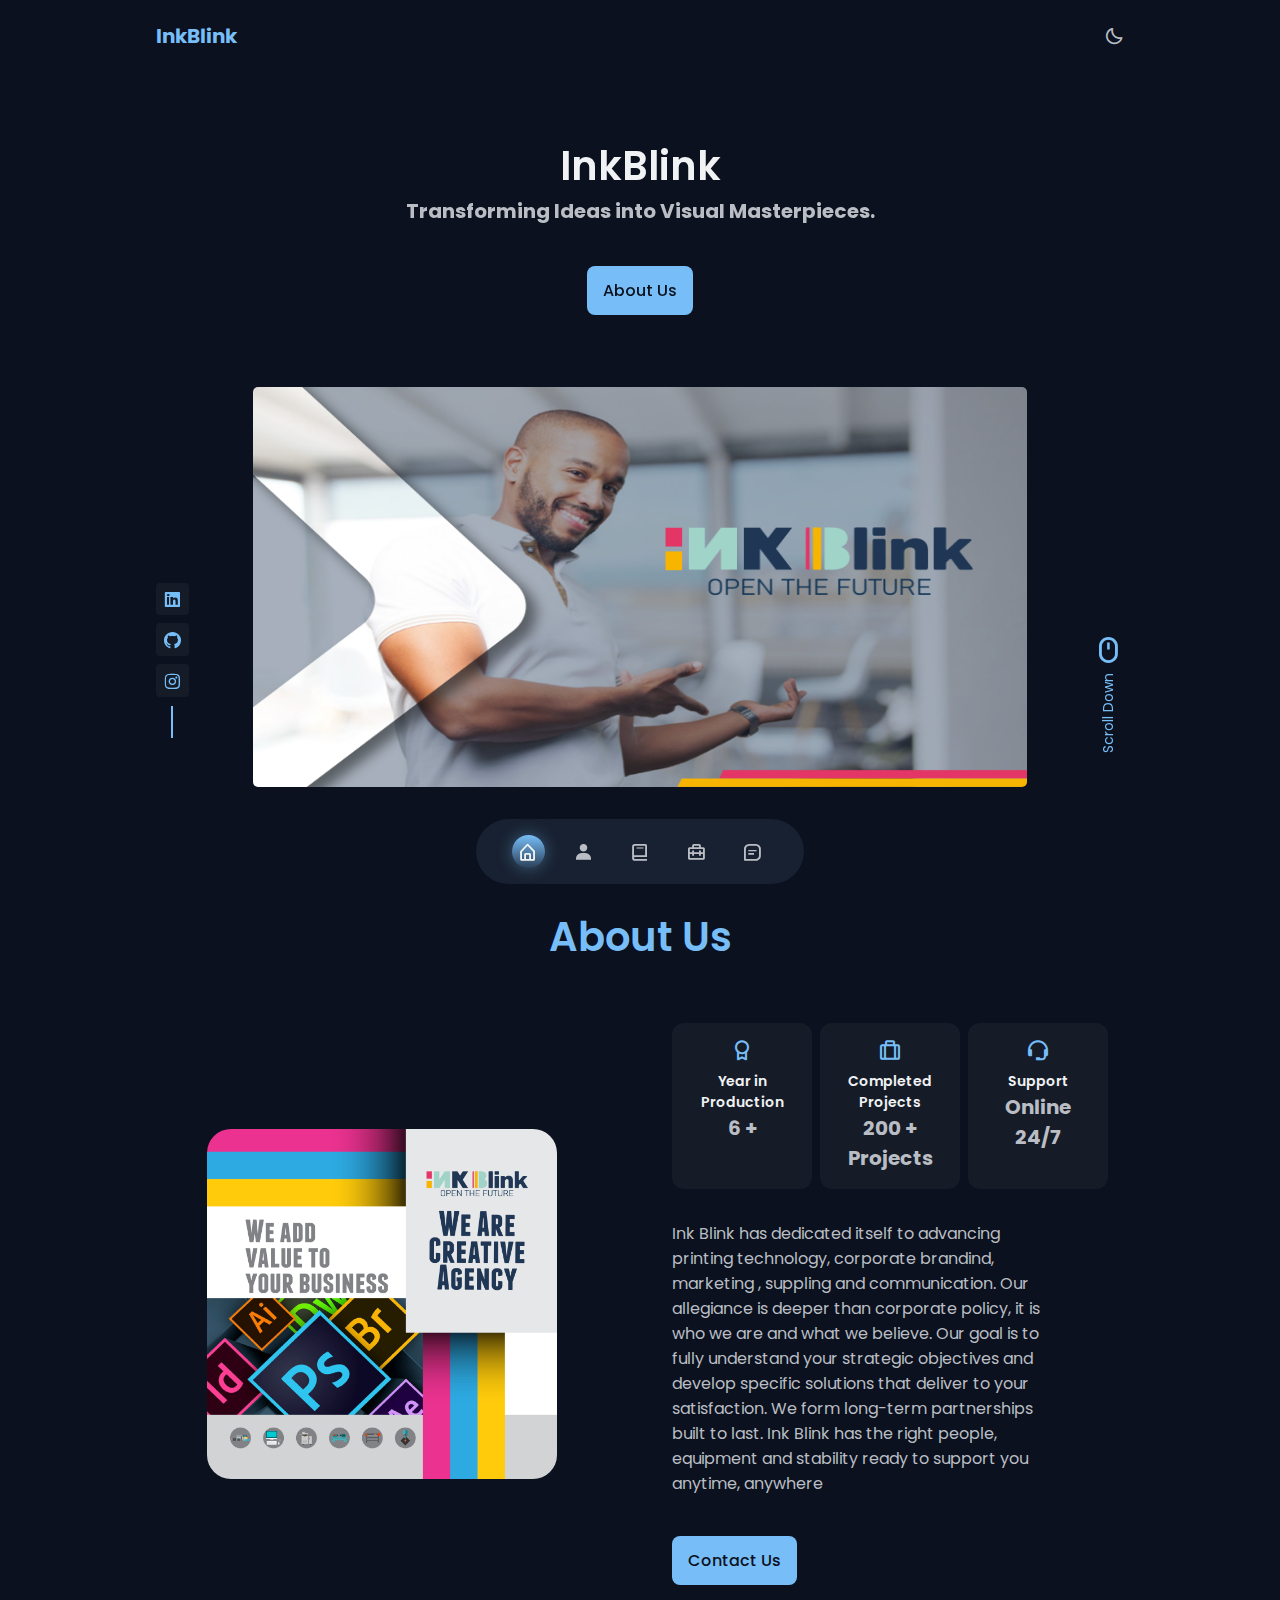
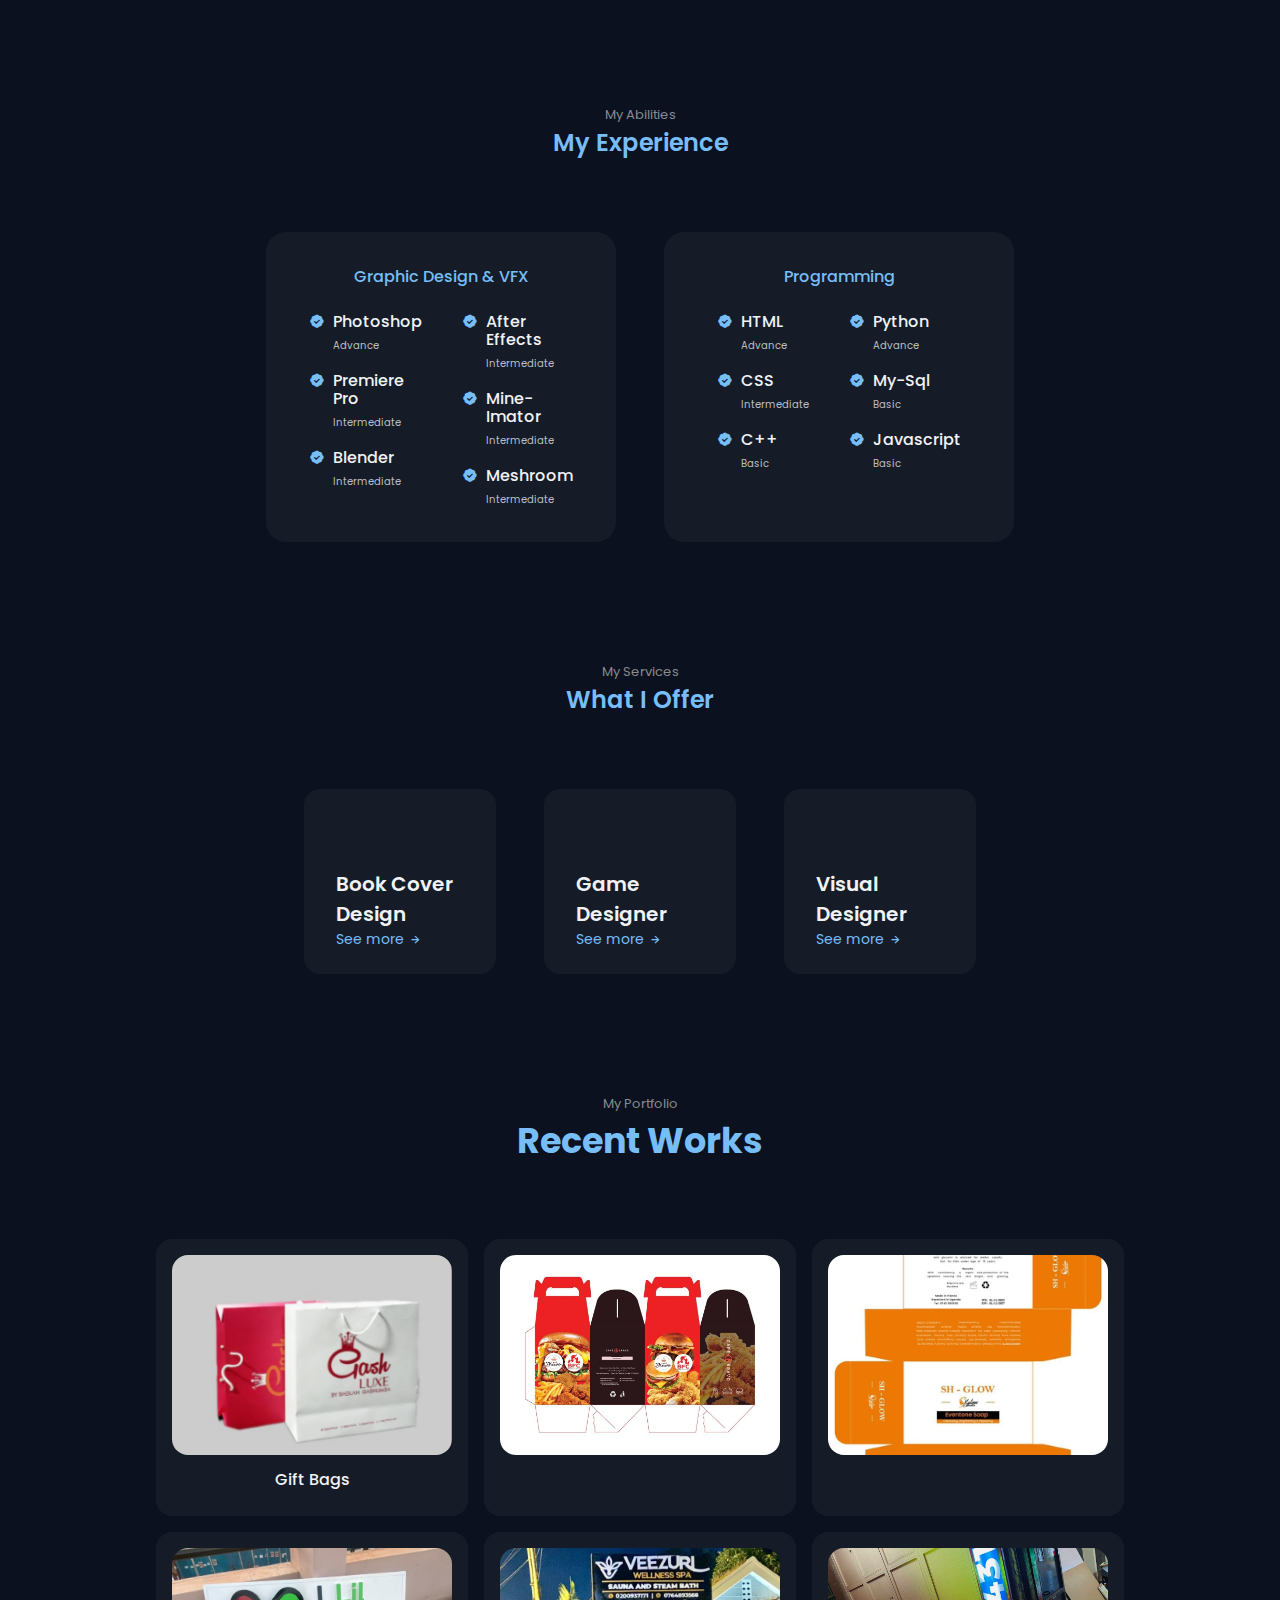
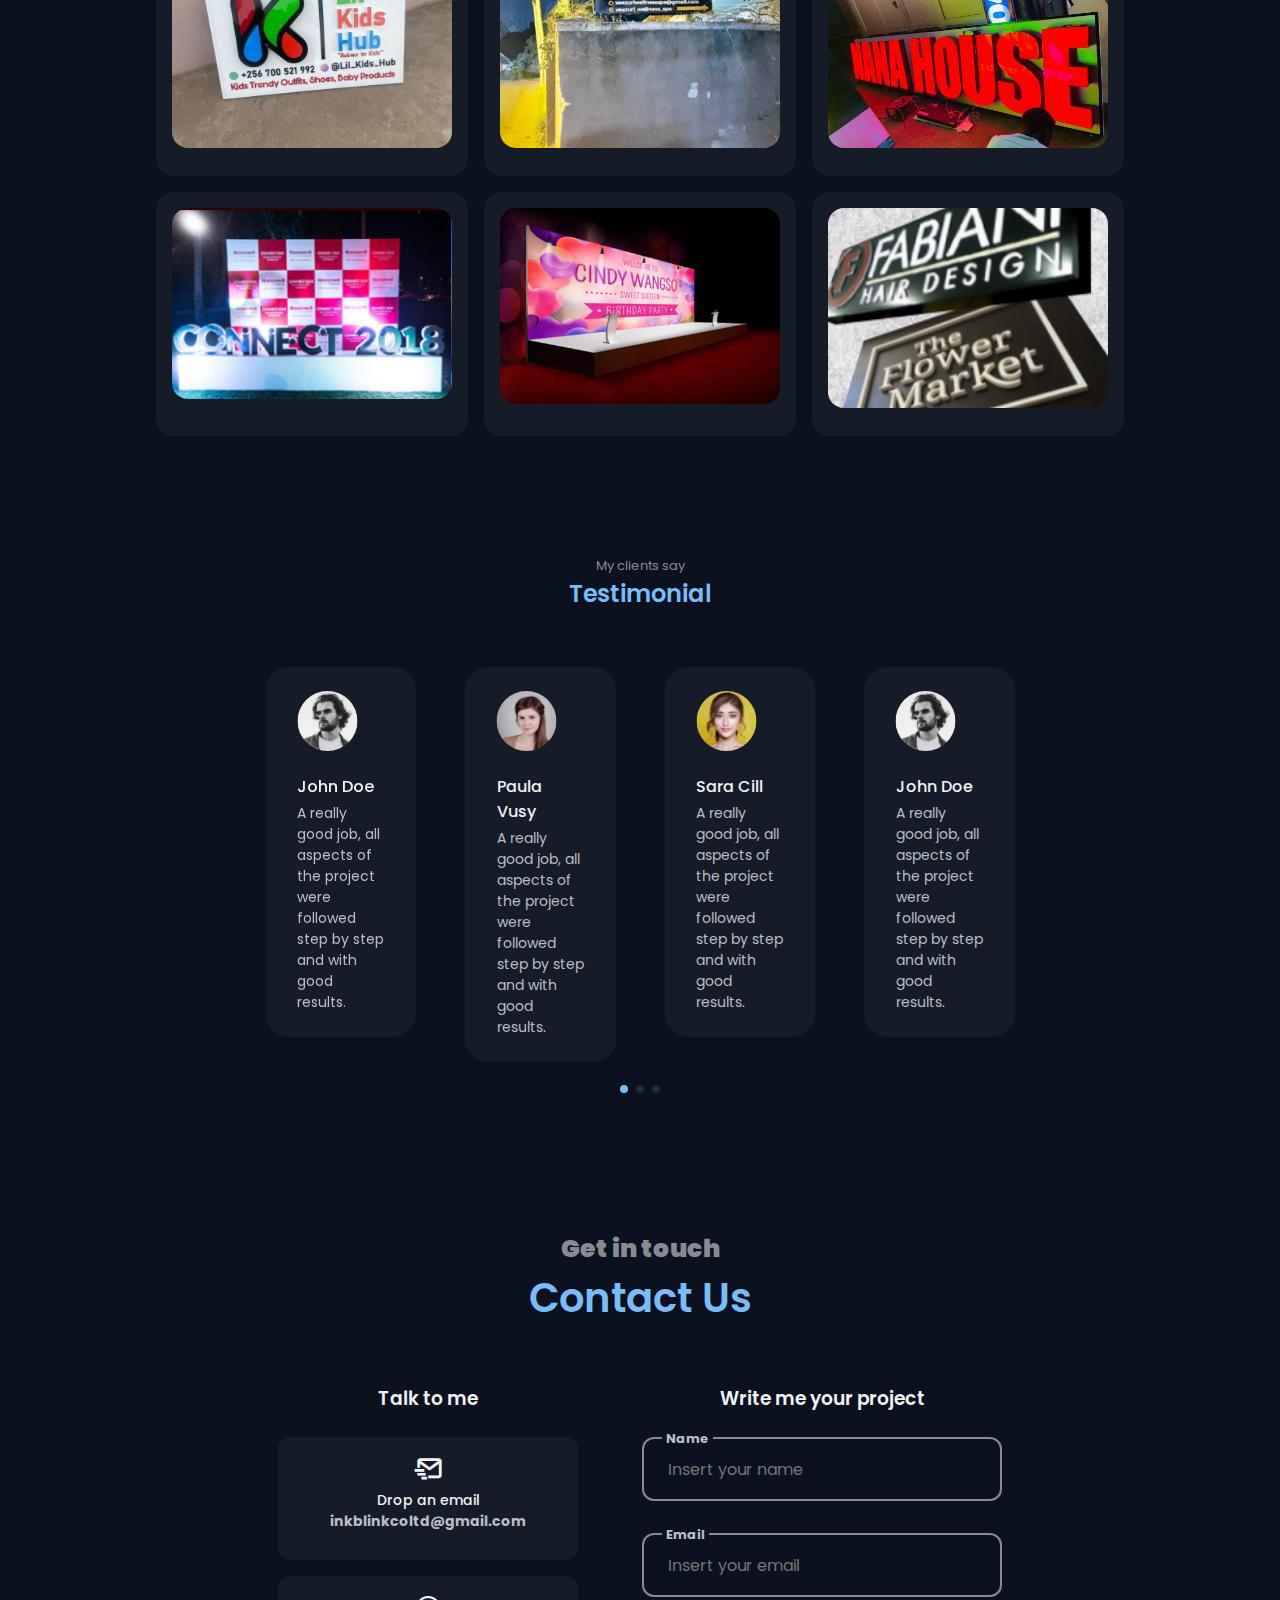
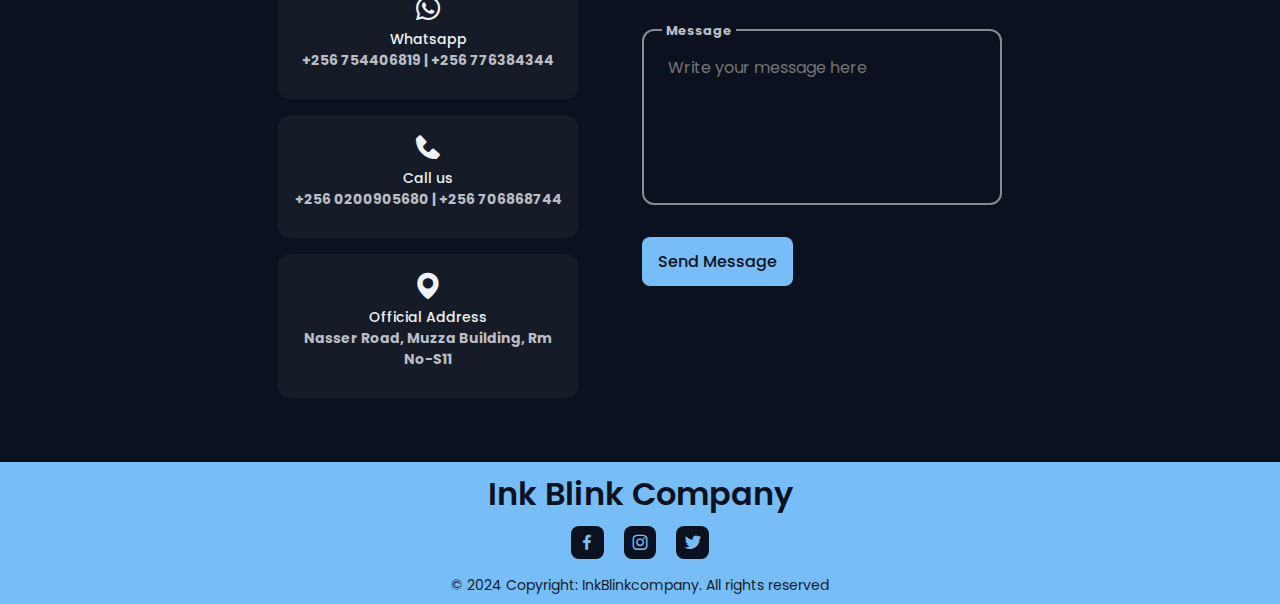
==== index.html @ 8ba68794 "first commit" ====
<!DOCTYPE html>
    <html lang="en">
    <head>
        <meta charset="UTF-8">
        <meta name="viewport" content="width=device-width, initial-scale=1.0">

        <!--=============== FAVICON ===============-->
        <link rel="shortcut icon" href="assets/img/favicon.png" type="image/x-icon">

        <!--=============== BOXICONS ===============-->
        <link href='https://unpkg.com/boxicons@2.1.2/css/boxicons.min.css' rel='stylesheet'>

        <!--=============== SWIPER CSS ===============-->
        <link rel="stylesheet" href="assets/css/swiper-bundle.min.css">

        <!--=============== CSS ===============-->
       <link rel="stylesheet" href="assets/css/styles.css"> 

        <title> Madhavendra Singh Portfolio </title>
        <style>
            .home__handle {
                display: flex;
                justify-content: center;
                align-items: center;
                width: 100%;
                height: auto;
                border-radius: 10px;
            }
    
            .home__img {
                max-width: 80%;
                height: auto;
                border-radius: 5px;
                width: 100%;
                max-height: 400px;
            }
    
            @media (max-width: 600px) {
                .home__img {
                    max-height: 300px;
                }
            }
            /* General styles */
.work__container {
  padding-top: 1rem;
  display: grid;
  grid-template-columns: repeat(auto-fit, minmax(250px, 1fr)); /* Responsive grid */
  gap: 1rem; /* Space between grid items */
}

.work__card {
  background-color: var(--container-color);
  padding: 1rem;
  border-radius: 1rem;
  display: flex;
  flex-direction: column;
  align-items: center;
  text-align: center;
}

.work__img {
  width: 100%; /* Make the image take the full width of its container */
  height: auto; /* Maintain aspect ratio */
  max-width: 300px; /* Set a maximum width */
  max-height: 200px; /* Set a maximum height */
  object-fit: cover; /* Cover the container while maintaining aspect ratio */
  border-radius: 1rem;
  margin-bottom: .75rem;
}

/* Responsive adjustments */
@media (max-width: 600px) {
  .work__img {
    max-width: 100%; /* Ensure images fit within smaller containers */
    max-height: 150px; /* Adjust max height for smaller screens */
  }
}

        </style>
    </head>
    <body>
        <!--=============== HEADER ===============-->
        <header class="header" id="header">
            <nav class="nav container">
                <a style="font-size: 20px; font-weight: bold;" href="#" class="nav__logo">InkBlink</a>

                <div class="nav__menu">
                    <ul class="nav__list">
                        <li class="nav__item">
                            <a href="#home" class="nav__link active-link">
                                <i class='bx bx-home-alt'></i>
                            </a>
                        </li>

                        <li class="nav__item">
                            <a href="#about" class="nav__link">
                                <i class='bx bxs-user'></i>
                            </a>
                        </li>

                        <li class="nav__item">
                            <a href="#skills" class="nav__link">
                                <i class='bx bx-book' ></i>
                            </a>
                        </li>

                        <li class="nav__item">
                            <a href="#work" class="nav__link">
                                <i class='bx bx-briefcase-alt-2'></i>
                            </a>
                        </li>

                        <li class="nav__item">
                            <a href="#contact" class="nav__link">
                                <i class='bx bx-message-square-detail'></i>
                            </a>
                        </li>
                    </ul>
                </div>

                <!-- Theme Changge button  -->
                <i class='bx bx-moon change-theme' id="theme-button"></i>
            </nav>
        </header>

        <!--=============== MAIN ===============-->
        <main class="main">
            <!--=============== HOME ===============-->
            <section class="home section" id="home">
                <div class="home__container container grid">
                    <div class="home__data">
                        <!-- <span class="home__greeting">Hello, I'm</span> -->
                        <h1 class="home__name">InkBlink</h1>
                        <h3 style="font-size: 20px; font-weight: bold;" class="home__education">Transforming Ideas into Visual Masterpieces.</h3>

                        <div class="home__buttons">
                            <!-- <a download="" href="assets/pdf/Ansel-Cv.pdf" class="button button--ghost">
                                Download CV
                            </a> -->
                            <a href="#about" class="button">About Us</a>
                        </div>
                    </div>

                    <div class="home__handle">
                        <img src="assets/img/Screenshot (602).png" alt="" class="home__img">
                    </div>

                    <div class="home__social">
                        <a href="https://www.linkedin.com/" target="_blank" class="home__social-link">
                            <i class='bx bxl-linkedin-square' ></i>
                        </a>
                        <a href="https://github.com/" target="_blank" class="home__social-link">
                            <i class='bx bxl-github'></i>
                        </a>
                        <a href="https://discord.gg/ksKwBXQY" target="_blank" class="home__social-link">
                            <i class='bx bxl-instagram'></i>
                        </a>
                    </div>

                    <a href="#about" class="home__scroll">
                        <i class='bx bx-mouse home__scroll-icon'></i>
                        <span class="home__scroll-name">Scroll Down</span>
                    </a>
                </div>
            </section>
            
            <!--=============== ABOUT ===============-->
            <section class="about section" id="about">
                <!-- <span class="section__subtitle">My Intro</span> -->
                <h2 style="font-size: 40px; "class="section__title">About Us</h2>

                <div class="about__container container grid">
                    <img src="assets/img/INK BLINK profile compressed-7.jpg" alt="" class="about__img">

                    <div class="about__data">
                       <div class="about__info">
                        <div class="about__box">
                            <i class='bx bx-award about__icon'></i>
                            <h3 class="about__title">Year in Production</h3>
                            <span style="font-size: 20px; font-weight: bold;" class="about__subtitle">6 +</span>
                        </div>

                        <div class="about__box">
                            <i class='bx bx-briefcase-alt about__icon' ></i>
                            <h3 class="about__title">Completed Projects</h3>
                            <span style="font-size: 20px; font-weight: bold;" class="about__subtitle">200 + Projects</span>
                        </div>

                        <div class="about__box">
                            <i class='bx bx-support about__icon' ></i>
                            <h3 class="about__title">Support</h3>
                            <span style="font-size: 20px; font-weight: bold;" class="about__subtitle">Online 24/7</span>
                        </div>
                       </div>

                       <p class="about__description">
                        Ink Blink has dedicated itself to advancing printing technology, corporate brandind, marketing , suppling and communication. Our allegiance is deeper than corporate policy, it is who we are and what we believe. Our goal is to fully understand your strategic objectives and develop specific solutions that deliver to your satisfaction. We form long-term partnerships built to last. Ink Blink has the right people, equipment and stability ready to support you anytime, anywhere
                       </p>

                       <a href="#contact" class="button">Contact Us</a>
  
                    </div>

                </div>

            </section>

            <!--=============== SKILLS ===============-->
            <section class="skills section" id="skills">
                <span class="section__subtitle">My Abilities</span>
                <h2 class="section__title">My Experience</h2>

                <div class="skills__container container grid">
                    <div class="skills__content">
                        <h3 class="skills__title">Graphic Design & VFX</h3>

                        <div class="skills__box">
                            <div class="skills__group">
                                <div class="skills__data">
                                    <i class='bx bxs-badge-check'></i>

                                    <div>
                                        <h3 class="skills__name">Photoshop</h3>
                                        <span class="skills__level">Advance</span>
                                    </div>
                                </div>

                                <div class="skills__data">
                                    <i class='bx bxs-badge-check'></i>

                                    <div>
                                        <h3 class="skills__name">Premiere Pro</h3>
                                        <span class="skills__level">Intermediate</span>
                                    </div>
                                </div>

                                <div class="skills__data">
                                    <i class='bx bxs-badge-check'></i>

                                    <div>
                                        <h3 class="skills__name">Blender</h3>
                                        <span class="skills__level">Intermediate</span>
                                    </div>
                                </div>
                            </div>

                            <div class="skills__group">
                                <div class="skills__data">
                                    <i class='bx bxs-badge-check'></i>

                                    <div>
                                        <h3 class="skills__name">After Effects</h3>
                                        <span class="skills__level">Intermediate</span>
                                    </div>
                                </div>

                                <div class="skills__data">
                                    <i class='bx bxs-badge-check'></i>

                                    <div>
                                        <h3 class="skills__name">Mine-Imator</h3>
                                        <span class="skills__level">Intermediate</span>
                                    </div>
                                </div>

                                <div class="skills__data">
                                    <i class='bx bxs-badge-check'></i>

                                    <div>
                                        <h3 class="skills__name">Meshroom</h3>
                                        <span class="skills__level">Intermediate</span>
                                    </div>
                                </div>
                            </div>
                        </div>
                    </div>

                    <div class="skills__content">
                        <h3 class="skills__title">Programming</h3>

                        <div class="skills__box">
                            <div class="skills__group">
                                <div class="skills__data">
                                    <i class='bx bxs-badge-check'></i>

                                    <div>
                                        <h3 class="skills__name">HTML</h3>
                                        <span class="skills__level">Advance</span>
                                    </div>
                                </div>

                                <div class="skills__data">
                                    <i class='bx bxs-badge-check'></i>

                                    <div>
                                        <h3 class="skills__name">CSS</h3>
                                        <span class="skills__level">Intermediate</span>
                                    </div>
                                </div>

                                <div class="skills__data">
                                    <i class='bx bxs-badge-check'></i>

                                    <div>
                                        <h3 class="skills__name">C++</h3>
                                        <span class="skills__level">Basic</span>
                                    </div>
                                </div>
                            </div>

                            <div class="skills__group">
                                <div class="skills__data">
                                    <i class='bx bxs-badge-check'></i>

                                    <div>
                                        <h3 class="skills__name">Python</h3>
                                        <span class="skills__level">Advance</span>
                                    </div>
                                </div>

                                <div class="skills__data">
                                    <i class='bx bxs-badge-check'></i>

                                    <div>
                                        <h3 class="skills__name">My-Sql</h3>
                                        <span class="skills__level">Basic</span>
                                    </div>
                                </div>

                                <div class="skills__data">
                                    <i class='bx bxs-badge-check'></i>

                                    <div>
                                        <h3 class="skills__name">Javascript</h3>
                                        <span class="skills__level">Basic</span>
                                    </div>
                                </div>
                            </div>
                        </div>
                    </div>
                </div>
            </section>

            <!--=============== SERVICES ===============-->
            <section class="services section">
                <span class="section__subtitle">My Services</span>
                <h2 class="section__title">What I Offer</h2>

                <div class="services__container container grid">
                    <div class="services__card">
                        <h3 class="services__title">Book Cover <br> Design</h3>

                        <span class="services__button">
                            See more <i class='bx bx-right-arrow-alt' services__icon></i>
                        </span>

                        <div class="services__modal">
                            <div class="services__modal-content">
                                <i class='bx bx-x services__modal-close'></i>

                                <h3 class="services__modal-title">Book Cover Designer</h3>
                                <p class="services__modal-description">
                                    Service with more than 1 years of experience. 
                                    Providing quality work to clients and companies.
                                </p>

                                <ul class="services__modal-list">
                                    <li class="services__modal-list">
                                        <i class='bx bx-check services__modal-icon'></i>
                                        <p class="services__modal-info">
                                            &#8226 High-quality Eye-Catching book cover design
                                        </p>
                                    </li>

                                    <li class="services__modal-list">
                                        <i class='bx bx-check services__modal-icon'></i>
                                        <p class="services__modal-info">
                                            &#8226 Professional design for your book cover.
                                        </p>
                                    </li>

                                    <li class="services__modal-list">
                                        <i class='bx bx-check services__modal-icon'></i>
                                        <p class="services__modal-info">
                                            &#8226 100% Satisfication Guranteed. 
                                        </p>
                                    </li>

                                    <li class="services__modal-list">
                                        <i class='bx bx-check services__modal-icon'></i>
                                        <p class="services__modal-info">
                                            &#8226 100% Licensed images will be used.
                                        </p>
                                    </li>

                                    <li class="services__modal-list">
                                        <i class='bx bx-check services__modal-icon'></i>
                                        <p class="services__modal-info">
                                            &#8226 My whole attention and support from start to finish.
                                        </p>
                                    </li>
                                </ul>
                            </div>
                        </div>
                    </div>

                    <div class="services__card">
                        <h3 class="services__title">Game <br> Designer</h3>

                        <span class="services__button">
                            See more <i class='bx bx-right-arrow-alt' services__icon></i>
                        </span>

                        <div class="services__modal">
                            <div class="services__modal-content">
                                <i class='bx bx-x services__modal-close'></i>

                                <h3 class="services__modal-title">Game Designer</h3>
                                <p class="services__modal-description">
                                    Service with more than 3 years of experience. 
                                    Providing quality work to clients and companies.
                                </p>

                                <ul class="services__modal-list">
                                    <li class="services__modal-list">
                                        <i class='bx bx-check services__modal-icon'></i>
                                        <p class="services__modal-info">
                                            I develop the user interface.
                                        </p>
                                    </li>

                                    <li class="services__modal-list">
                                        <i class='bx bx-check services__modal-icon'></i>
                                        <p class="services__modal-info">
                                            Web page development.
                                        </p>
                                    </li>

                                    <li class="services__modal-list">
                                        <i class='bx bx-check services__modal-icon'></i>
                                        <p class="services__modal-info">
                                            I create ux element interactions.
                                        </p>
                                    </li>

                                    <li class="services__modal-list">
                                        <i class='bx bx-check services__modal-icon'></i>
                                        <p class="services__modal-info">
                                            I position your company brand.
                                        </p>
                                    </li>

                                    <li class="services__modal-list">
                                        <i class='bx bx-check services__modal-icon'></i>
                                        <p class="services__modal-info">
                                            Design and mockups of products for companies.
                                        </p>
                                    </li>
                                </ul>
                            </div>
                        </div>
                    </div>

                    <div class="services__card">
                        <h3 class="services__title">Visual <br> Designer</h3>

                        <span class="services__button">
                            See more <i class='bx bx-right-arrow-alt' services__icon></i>
                        </span>
  
                        <div class="services__modal">
                            <div class="services__modal-content">
                                <i class='bx bx-x services__modal-close'></i>

                                <h3 class="services__modal-title">Visual Designer</h3>
                                <p class="services__modal-description">
                                    Service with more than 3 years of experience. 
                                    Providing quality work to clients and companies.
                                </p>

                                <ul class="services__modal-list">
                                    <li class="services__modal-list">
                                        <i class='bx bx-check services__modal-icon'></i>
                                        <p class="services__modal-info">
                                            I develop the user interface.
                                        </p>
                                    </li>

                                    <li class="services__modal-list">
                                        <i class='bx bx-check services__modal-icon'></i>
                                        <p class="services__modal-info">
                                            Web page development.
                                        </p>
                                    </li>

                                    <li class="services__modal-list">
                                        <i class='bx bx-check services__modal-icon'></i>
                                        <p class="services__modal-info">
                                            I create ux element interactions.
                                        </p>
                                    </li>

                                    <li class="services__modal-list">
                                        <i class='bx bx-check services__modal-icon'></i>
                                        <p class="services__modal-info">
                                            I position your company brand.
                                        </p>
                                    </li>

                                    <li class="services__modal-list">
                                        <i class='bx bx-check services__modal-icon'></i>
                                        <p class="services__modal-info">
                                            Design and mockups of products for companies.
                                        </p>
                                    </li>
                                </ul>
                            </div>
                        </div>
                    </div>
                </div>
            </section>

            <!--=============== WORK ===============-->
            <section class="work section" id="work">
                <span class="section__subtitle">My Portfolio</span>
                <h2 style="font-size: 35px; font-weight: bolder;" class="section__title">Recent Works</h2>

                <!-- <div class="work__filters">
                    <span class="work__item active-work" data-filter='all'>All</span>
                    <span class="work__item" data-filter='.web'>Photoshop</span>
                    <span class="work__item" data-filter='.movil'>VFX</span>
                    <span class="work__item" data-filter='.design'>Design</span>
                </div> -->

                <div class="work__container container grid">
                    <div class="work__card mix web">
                        <img src="assets/img/Screenshot (603).png" alt="" class="work__img">

                        <h3 class="work__title">Gift Bags</h3>

                    </div>

                    <div class="work__card mix movil">
                        <img src="assets/img/IMG-20240807-WA0006.jpg" alt="" class="work__img">

                    

                    
                    </div>

                    <div class="work__card mix design">
                        <img src="assets/img/IMG-20240807-WA0005.jpg" alt="" class="work__img">

                        

                       
                    </div>

                    <div class="work__card mix web">
                        <img src="assets/img/IMG-20240807-WA0008.jpg" alt="" class="work__img">

                       

                    
                    </div>

                    <div class="work__card mix movil">
                        <img src="assets/img/IMG-20240807-WA0009.jpg" alt="" class="work__img">

                  

                    </div>
                    <div class="work__card mix movil">
                        <img src="assets/img/IMG-20240807-WA0010.jpg" alt="" class="work__img">

                       

                    </div>
                    <div class="work__card mix web">
                        <img src="assets/img/Screenshot (606).png" alt="" class="work__img">

                       

                    
                    </div>

                    <div class="work__card mix movil">
                        <img src="assets/img/Screenshot (605).png" alt="" class="work__img">

                  

                    </div>
                    <div class="work__card mix movil">
                        <img src="assets/img/Screenshot (604).png" alt="" class="work__img">

                       

                    </div>
                </div>
            </section>

            <!--=============== TESTIMONIALS ===============-->
            <section class="testimonial section">
                <span class="section__subtitle">My clients say</span>
                <h2 class="section__title">Testimonial</h2>

                <div class="testimonial__container container swiper">
                    <div class="swiper-wrapper">
                        <div class="testimonial__card swiper-slide">
                            <img src="assets/img/testimonial1.png" alt="" class="testimonial__img">

                            <h3 class="testimonial__name">John Doe</h3>
                            <p class="testimonial__description">
                                A really good job, all aspects of the project were
                                followed step by step and with good results.
                            </p>
                        </div>

                        <div class="testimonial__card swiper-slide">
                            <img src="assets/img/testimonial2.png" alt="" class="testimonial__img">

                            <h3 class="testimonial__name">Paula Vusy</h3>
                            <p class="testimonial__description">
                                A really good job, all aspects of the project were
                                followed step by step and with good results.
                            </p>
                        </div>

                        <div class="testimonial__card swiper-slide">
                            <img src="assets/img/testimonial3.png" alt="" class="testimonial__img">

                            <h3 class="testimonial__name">Sara Cill</h3>
                            <p class="testimonial__description">
                                A really good job, all aspects of the project were
                                followed step by step and with good results.
                            </p>
                        </div>
                    </div>

                    <div class="swiper-pagination"></div>
                </div>
            </section>

            <!--=============== CONTACT ===============-->
            <section style="font-weight: bolder;" class="contact section" id="contact">
                <span style="font-size: 25px; font-weight: bolder;" class="section__subtitle">Get in touch</span>
                <h2 style="font-size: 40px;" class="section__title">Contact Us</h2>

                <div class="contact__container container grid">
                    <div class="contact__content">
                        <h3 class="contact__title">Talk to me</h3>

                        <div class="contact__info">
                            <div class="contact__card">
                                <i class='bx bx-mail-send contact__card-icon'></i>
                                <h3 class="contact__card-title">Drop an email</h3>
                                <span class="contact__card-data">inkblinkcoltd@gmail.com</span>
                                <!-- <span class="contact__card-data">@gmail.com</span> -->

                                <!-- <a href="mailto:madhavendrasinghshaktawat@gmail.com" target="_blank" class="contact__button"> -->
                                <!-- Write me <i class='bx bx-right-arrow-alt contact__button-icon'></i>
                                </a> -->
                            </div>

                            <div class="contact__card">
                                <i class='bx bxl-whatsapp contact__card-icon' ></i>
                                <h3 class="contact__card-title">Whatsapp</h3>
                                <span class="contact__card-data">+256 754406819 | +256 776384344</span>

                                <!-- <a href="https://api.whatsapp.com/send?phone=9024110313&text=Hello, more information!" target="_blank" class="contact__button"> -->
                                <!-- Write me <i class='bx bx-right-arrow-alt contact__button-icon'></i>
                                </a> -->
                            </div>

                            <div class="contact__card">
                                <i class='bx bxs-phone contact__card-icon' ></i>
                                <h3 class="contact__card-title">Call us</h3>
                                <span class="contact__card-data">+256 0200905680 | +256 706868744</span>

                                <!-- <a href="https://discord.gg/ksKwBXQY" target="_blank" class="contact__button">
                                Write me <i class='bx bx-right-arrow-alt contact__button-icon'></i>
                                </a> -->
                            </div>
                            <div class="contact__card">
                                <i class='bx bxs-map contact__card-icon'></i>
                                <h3 class="contact__card-title">Official Address </h3>
                                <span class="contact__card-data">Nasser Road, Muzza Building, Rm No-S11</span>
                                <!-- <span class="contact__card-data">@gmail.com</span> -->

                                <!-- <a href="mailto:madhavendrasinghshaktawat@gmail.com" target="_blank" class="contact__button"> -->
                                <!-- Write me <i class='bx bx-right-arrow-alt contact__button-icon'></i>
                                </a> -->
                            </div>
                        </div>
                    </div>

                    <div class="contact__content">
                        <h3 class="contact__title">Write me your project</h3>

                        <form action="https://formspree.io/f/xvgprgpj" method="POST" class="contact__form">

                            <div class="contact__form-div">
                                <lable for="" class="contact__form-tag">Name</lable>
                                <input type="text" placeholder="Insert your name" class="contact__form-input">
                            </div>

                            <div class="contact__form-div">
                                <lable for="" class="contact__form-tag">Email</lable>
                                <input type="text" placeholder="Insert your email" class="contact__form-input">
                            </div>

                            <div class="contact__form-div contact__form-area">
                                <lable for="" class="contact__form-tag">Message</lable>
                                <textarea name="" id="" cols="30" rows="10" placeholder="Write your message here" class="contact__form-input"></textarea>
                            </div>

                            <button class="button">Send Message</button>
                        </form>
                    </div>
                </div>
            </section>
        </main>

        <!--=============== FOOTER ===============-->
        <footer class="footer">
            <div class="footer__container container">
                <h1 class="footer__title">Ink Blink Company</h1>

 

                <ul class="footer__social">
                    <a href="#" target="_blank" class="footer__social-link">
                        <i class='bx bxl-facebook'></i>
                    </a>
                    <a href="#" target="_blank" class="footer__social-link">
                        <i class='bx bxl-instagram' ></i>
                    </a>
                    <a href="#" target="_blank" class="footer__social-link">
                        <i class='bx bxl-twitter' ></i>
                    </a>
                </ul> 

                <span class="footer__copy">
                    © 2024 Copyright: InkBlinkcompany. All rights reserved
                </span>
            </div>
        </footer>

        <!--=============== SCROLLREVEAL ===============-->
        <script src="assets/js/scrollreveal.min.js"></script>

        <!--=============== SWIPER JS ===============-->
        <script src="assets/js/swiper-bundle.min.js"></script>

        <!--=============== MIXITUP FILTER ===============-->
        <script src="assets/js/mixitup.min.js"></script>

        <!--=============== MAIN JS ===============-->
        <script src="assets/js/main.js"></script>
    </body>
</html>
---- assets/css/styles.css ----
/*=============== GOOGLE FONTS ===============*/
@import url('https://fonts.googleapis.com/css2?family=Poppins:wght@400;500;600&display=swap');

/*=============== VARIABLES CSS ===============*/
:root {
  --header-height: 3.5rem;

  /*========== Colors ==========*/
  /*Color mode HSL(hue, saturation, lightness)*/
  /*
        Purple: hsl(250, 66%, 75%)
        Blue: hsl(207, 90%, 72%)
        Pink: hsl(356, 66%, 75%)
        Teal: hsl(174, 63%, 62%)
  */
  --first-hue: 207;
  --sat: 90%;
  --lig: 72%;
  --second-hue: 219;
  --first-color: hsl(var(--first-hue), var(--sat), var(--lig));
  --first-color-alt: hsl(var(--first-hue), var(--sat), 68%); /* -4% */ /*of last*/
  --title-color: hsl(var(--second-hue), 15%, 95%);
  --text-color: hsl(var(--second-hue), 8%, 75%);
  --text-color-light: hsl(var(--second-hue), 4%, 55%);
  --body-color: hsl(var(--second-hue), 48%, 8%);
  --container-color: hsl(var(--second-hue), 32%, 12%);

  /*========== Font and typography ==========*/
  /*.5rem = 8px | 1rem = 16px ...*/
  --body-font: 'Poppins', sans-serif;
  --biggest-font-size: 1.75rem;
  --h1-font-size: 1.5rem;
  --h2-font-size: 1.25rem;
  --h3-font-size: 1.5rem;
  --normal-font-size: .938rem;
  --small-font-size: .813rem;
  --smaller-font-size: .75rem;
  --tiny-font-size: .625rem;

  /*========== Font weight ==========*/
  --font-medium: 500;
  --font-semibold: 600;

  /*========== z index ==========*/
  --z-tooltip: 10;
  --z-fixed: 100;
  --z-modal: 1000;
}

/* Responsive typography */
@media screen and (min-width: 968px) {
  :root {
    --biggest-font-size: 2.5rem;
    --h1-font-size: 2.25rem;
    --h2-font-size: 1.5rem;
    --h3-font-size: 1.25rem;
    --normal-font-size: 1rem;
    --small-font-size: .875rem;
    --smaller-font-size: .813rem;
  }
}

/*=============== BASE ===============*/
* {
  box-sizing: border-box;
  padding: 0;
  margin: 0;
}

html {
  scroll-behavior: smooth;
}

body,
button,
input,
textarea {
  font-family: var(--body-font);
  font-size: var(--normal-font-size);
}

body {
  background-color: var(--body-color);
  color: var(--text-color);
  transition: .4s; /* for light mode animation */
  transition: .4s; /* for light mode animation */
}

h1, h2, h3 {
  color: var(--title-color);
  font-weight: var(--font-semibold);
}

ul {
  list-style: none;
}

a {
  text-decoration: none;
}

button {
  cursor: pointer;
  border: none;
  outline: none;
}

img {
  max-width: 100%;
  height: auto;
}

/*=============== THEME ===============*/
.change-theme{
  font-size: 1.25rem;
  cursor: pointer;
  transition: .3s;
}

.change-theme:hover{
  color: var(--first-color);
}

/*========== Variables Light theme ==========*/
body.light-theme{
  --title-color: hsl(var(--second-hue), 15%, 15%);
  --text-color: hsl(var(--second-hue), 8%, 35%);
  --body-color: hsl(var(--second-hue), 100%, 99%);
  --container-color: #fff;
}

/*========== 
    Color changes in some parts of 
    the website, in light theme
==========*/
.light-theme .scroll-header{
  box-shadow: 0 2px 4px hsla(0, 0%, 1%, .1);
}

.light-theme .nav__menu{
  background-color: hsla(var(--second-hue), 32%, 90%, .8);
}

.light-theme .section__subtitle{
  color: var(--text-color);
}

.light-theme .home__social-link{
  box-shadow: 0 2px 8 px hsla(var(--second-hue), 48%, 8%, .1);
}

.light-theme .home__social::after,
.light-theme .footer__social-link{
  background-color: var(--title-color);
}

.light-theme .home__social-link,
.light-theme .home__scroll,
.light-theme .button,
.light-theme .button:hover,
.light-theme .active-work,
.light-theme .footer__title,
.light-theme .footer__link,
.light-theme .footer__copy{
  color: var(--title-color);
}

.light-theme .about__box{
  box-shadow: 0 2px 8px hsla(var(--second-hue), 48%, 8%, .1);
}

.light-theme .skills__content,
.light-theme .services__card,
.light-theme .work__card,
.light-theme .testimonial__card,
.light-theme .contact__card{
  box-shadow: 0 2px 16px hsla(var(--second-hue), 48%, 8%, .1);
}

.light-theme::-webkit-scrollbar{
  background-color: hsl(var(--second-hue), 8%, 66%);
}

.light-theme::-webkit-scrollbar-thumb{
  background-color: hsl(var(--second-hue), 8%, 54%);
}

.light-theme::-webkit-scrollbar-thumb:hover{
  background-color: hsl(var(--second-hue), 8%, 44%);
}

/*=============== REUSABLE CSS CLASSES ===============*/
.container {
  max-width: 968px;
  margin-left: 1rem;
  margin-right: 1rem;
}

.grid {
  display: grid;
  gap: 1.25rem;
}

.main {
  overflow: hidden;
}

.section {
  padding: 4.5rem 0 1rem;
}

.section__title, 
.section__subtitle {
  text-align: center;
}

.section__title {
  font-size: var(--h2-font-size);
  color: var(--first-color);
  margin-bottom: 2rem;
}

.section__subtitle {
  display: block;
  font-size: var(--smaller-font-size);
  color: var(--text-color-light);
}

/*=============== HEADER & NAV===============*/
.header{
  position: fixed;
  top: 0;
  left: 0;
  width: 100%;
  background-color: var(--body-color);
  z-index: var(--z-fixed);
  transition: .4s; /* for light mode animation */
}

.nav{
  height: var(--header-height);
  display: flex;
  justify-content: space-between;
  align-items: center;
}

.nav__logo{
  color: var(--first-color);
  font-weight: var(--font-medium);
  transition: .4s;
}

.nav__logo:hover{
  color: var(--first-color-alt);
}

.nav__menu{
  position: fixed;
  bottom: 1rem;
  background-color: hsla(var(--second-hue), 32%, 16%, .8);
  width: 90%;
  border-radius: 4rem;
  padding: 1rem 2.25rem;
  backdrop-filter: blur(10px);
  transition: .4s; /* for light mode animation */
}

.nav__list{
  display: flex;
  justify-content: space-between;
  align-items: center;
}

.nav__link{
  color: var(--text-color);
  font-size: 1.25rem;
  padding: .4rem;
  display: flex;
  border-radius: 5rem;
}

/* Active link */
.active-link{
  background: linear-gradient(180deg,
              hsla(var(--first-hue), var(--sat), var(--lig), 1),
              hsla(var(--first-hue), var(--sat), var(--lig), .2)
              );
  box-shadow: 0 0 16px hsla(var(--first-hue), var(--sat), var(--lig), .4);
  color: var(--title-color);
}

/* Change background header */
.scroll-header{
  box-shadow: 0 4px 4px hsla(0, 0%, 4%, .3);
}

/*=============== HOME ===============*/
.home__container{
  position: relative;
  row-gap: 4.5rem;
  padding-top: 2rem;
}

.home__data{
  text-align: center;
}

.home__greeting,
.home__education{
  font-size: var(--small-font-size);
  font-weight: var(--font-medium);
}

.home__greeting{
  display: block;
  color: var(--title-color);
  margin-bottom: .25rem;
}

.home__education{
  color: var(--text-color);
  margin-bottom: 2.5rem;
}

.home__name{
  font-size: var(--biggest-font-size);
}

.home__img{
  width: 160px;
}

.home__handle {
  justify-self: center;
  width: 190px;
  height: 293px;
  display: flex;
   
  align-items: center;
  border-radius: 10px;
  /* display: flex;
  align-items: flex-end;
  justify-content: center;
  overflow: hidden; */
}

.home__buttons{
  display: flex;
  justify-content: center;
  align-items: center;
  gap: 1.5rem;
}

.home__social,
.home__scroll{
  position: absolute;
}

.home__social{
  bottom: 5rem;
  left: 0;
  display: grid;
  row-gap: .5rem;
}

.home__social-link{
  width: max-content;
  background-color: var(--container-color);
  color: var(--first-color);
  padding: .25rem;
  border-radius: .25rem;
  display: flex;
  font-size: 1rem;
  transition: .4s;
}

.home__social-link:hover{
  background-color: var(--first-color);
  color: #fff;
}

.home__social::after{
  content: '';
  width: 32px;
  height: 2px;
  background-color: var(--first-color);
  transform: rotate(90deg) translate(16px, 3px);
}

.home__scroll{
  color: var(--first-color);
  right: -1.5rem;
  bottom: 4rem;
  display: grid;
  row-gap: 2.25rem;
  justify-items: center;
}

.home__scroll-icon{
  font-size: 1.25rem;
}

.home__scroll-name{
  font-size: var(--small-font-size);
  transform: rotate(-90deg);
}

/*=============== BUTTONS ===============*/
.button{
  display: inline-block;
  background-color: var(--first-color);
  color: var(--body-color);
  padding: .75rem 1rem;
  border-radius: .5rem;
  font-weight: var(--font-medium);
  transition: .4s;
}

.button:hover{
  background-color: var(--first-color-alt);
  color: var(--body-color);
}

.button--ghost{
  background-color: transparent;
  border: 2px solid var(--first-color);
  color: var(--first-color);
}

/*=============== ABOUT ===============*/
.about__container{
  row-gap: 2.5rem;
}

.about__img{
  width: 220px;
  border-radius: 1.5rem;
  justify-self: center;
}

.about__data{
  text-align: center;
}

.about__info{
  display: grid;
  grid-template-columns: repeat(3, 1fr);
  gap: .5rem;
  margin-bottom: 2rem;
}

.about__box{
  background-color: var(--container-color);
  border-radius: .75rem;
  padding: .75rem .5rem;
}

.about__icon{
  font-size: 1.5rem;
  color: var(--first-color);
  margin-bottom: .5rem;
}

.about__title{
  font-size: var(--small-font-size);
}

.about__subtitle{
  font-size: var(--tiny-font-size);
}

.about__description{
  margin-bottom: 2rem;
}

/*=============== SKILLS ===============*/
.skills__container{
  row-gap: 2rem;
  padding-top: 1rem;
}

.skills__content{
  background-color: var(--container-color);
  padding: 1.5rem;
  border-radius: 1.25rem;
}

.skills__title{
  font-size: var(--normal-font-size);
  font-weight: var(--font-medium);
  color: var(--first-color);
  text-align: center;
  margin-bottom: 1.5rem;
}

.skills__box{
  display: flex;
  justify-content: center;
  column-gap: 2.5rem;
}

.skills__group{
  display: grid;
  align-content: flex-start;
  row-gap: 1rem;
}

.skills__data{
  display: flex;
  column-gap: .5rem;
}

.skills .bxs-badge-check{
  font-size: 1rem;
  color: var(--first-color);
}

.skills__name{
  font-size: var(--normal-font-size);
  font-weight: var(--font-medium);
  line-height: 18px;
}

.skills__level{
  font-size: var(--tiny-font-size);
}

/*=============== SERVICES ===============*/
.services__container{
  grid-template-columns: repeat(2, 1fr);
  gap: 1.5rem;
  padding-top: 1rem;
}

.services__card{
  background-color: var(--container-color);
  padding: 3rem 1.5rem 1.5rem;
  border-radius: 1rem;
}

.services__title{
  font-size: var(--h3-font-size);
  margin-bottom: 2.5re;
}

.services__button{
  color: var(--first-color);
  font-size: var(--small-font-size);
  display: flex;
  align-items: center;
  column-gap: .25rem;
  cursor: pointer;
}

.services__button:hover .services__icon{
  transform: translateX(.25rem);
}

.services__icon{
  font-size: 1rem;
  transition: .4s;
}

/* Services modal */
.services__modal{
  position: fixed;
  inset: 0;
  background-color: hsla(var(--second-hue), 28%, 16%, .7);
  padding: 2rem 1rem;
  display: grid;
  place-items: center;
  visibility: hidden;
  opacity: 0;
  transition: .4s;
  z-index: var(--z-modal);
}

.services__modal-content{
  position: relative;
  background-color: var(--body-color);
  padding: 4.5rem 1rem 2.5rem;
  border-radius: 1.5rem;
}

.services__modal-title,
.services__modal-description{
  text-align: center;
}

.services__modal-title{
  font-size: var(--h3-font-size);
  color: var(--first-color);
  margin-bottom: 1re;
}

.services__modal-description{
  font-size: var(--small-font-size);
  margin-bottom: 2rem;
}

.services__modal-list{
  display: grid;
  row-gap: .75rem;
}

.services__modal-item{
  display: flex;
  align-items: flex-start;
  column-gap: .5rem;
}

.services__modal-icon{
  font-size: 1.5rem;
  color: var(--first-color);
}

.services__modal-info{
  font-size: var(--small-font-size);
}

.services__modal-close{
  position: absolute;
  top: 1.5rem;
  right: 1.5rem;
  font-size: 1.5rem;
  color: var(--first-color);
  cursor: pointer;
}

/*Active modal*/
.active-modal{
  opacity: 1;
  visibility: visible;
}

/*=============== WORK ===============*/
.work__container{
  padding-top: 1rem;
}

.work__filters{
  display: flex;
  justify-content: center;
  align-items: center;
  column-gap: .75rem;
  margin-bottom: 2rem;
}

.work__item{
  cursor: pointer;
  color: var(--text-color);
  padding: .25rem .75rem;
  font-weight: var(--font-medium);
  border-radius: .5rem;
}

.work__card{
  background-color: var(--container-color);
  padding: 1rem;
  border-radius: 1rem;
}

.work__img{
  border-radius: 1rem;
  margin-bottom: .75rem;
}

.work__title{
  font-size: var(--normal-font-size);
  font-weight: var(--font-medium);
  margin-bottom: .25rem;
}

.work__button{
  width: max-content;
  color: var(--first-color);
  font-size: var(--small-font-size);
  display: flex;
  align-items: center;
  column-gap: .25rem;
}

.work__button:hover .work__icon{
  transform: translateX(.25rem);
}

.work__icon{
  font-size: 1rem;
  transition: .4s;
}

/* Active item work*/
.active-work{
  background-color: var(--first-color);
  color: var(--body-color);
}

/*=============== TESTIMONIAL ===============*/
.testimonial__card{
  background-color: var(--container-color);
  padding: 1.25rem 1.5rem;
  border-radius: 1.5rem;
  margin-bottom: 3rem;
}

.testimonial__img{
  width: 60px;
  border-radius: 3rem;
  margin-bottom: 1rem;
}

.testimonial__name{
  font-size: var(--normal-font-size);
  font-weight: var(--font-medium);
  margin-bottom: .25rem;
}

.testimonial__description{
  font-size: var(--small-font-size);
}

/* Swiper class */
.swiper-pagination-bullet{
  background-color: var(--text-color-light);
}

.swiper-pagination-bullet-active{
  background-color: var(--first-color);
}

/*=============== CONTACT ===============*/
.contact__container{
  row-gap: 3rem;
  padding-bottom: 3rem;
}

.contact__title{
  text-align: center;
  font-style: var(--h3-font-size);
  margin-bottom: 1.5rem;
}

.contact__info{
  display: grid;
  gap: 1rem;
}

.contact__card{
  background-color: var(--container-color);
  padding: 1rem;
  border-radius: .75rem;
  text-align: center;
}

.contact__card-icon{
  font-size: 2rem;
  color: var(--title-color);
  margin-bottom: .25rem;
}

.contact__card-title,
.contact__card-data{
  font-size: var(--small-font-size);
}

.contact__card-title{
  font-weight: var(--font-medium);
}

.contact__card-data{
  display: block;
  margin-bottom: .75rem;
}

.contact__button{
  color: var(--first-color);
  font-size: var(--small-font-size);
  display: flex;
  align-items: center;
  justify-content: center;
  column-gap: .25rem;
}

.contact__button:hover .contact__button-icon{
  transform: translateX(.25rem);
}

.contact__button-icon{
  font-size: 1rem;
  transition: .4s;
}

.contact__form-div{
  position: relative;
  margin-bottom: 2rem;
  height: 4rem;
}

.contact__form-input{
  position: absolute;
  top: 0;
  left: 0;
  width: 100%;
  height: 100%;
  border: 2px solid var(--text-color-light);
  background: none;
  color: var(--text-color);
  outline: none;
  padding: 1.5rem;
  border-radius: .75rem;
  z-index: 1;
}

.contact__form-tag{
  position: absolute;
  top: -.75rem;
  left: 1.25rem;
  font-size: var(--smaller-font-size);
  padding: .25rem;
  background-color: var(--body-color);
  z-index: 10;
}

.contact__form-area{
  height: 11rem;
}

.contact__form-area textarea{
  resize: none;
}

/*=============== FOOTER ===============*/
.footer{
  background-color: var(--first-color);
}

.footer__container{
  padding: 0.5rem 0 0.5rem;
}

.footer__title,
.footer__link{
  color: var(--body-color);
}

.footer__title{
  text-align: center;
  margin-bottom: 0.5rem;
}

.footer__list{
  display: flex;
  justify-content: center;
  column-gap: 1.5rem;
  margin-bottom: .5rem;
}

.footer__social{
  display: flex;
  justify-content: center;
  column-gap: 1.25rem;
}

.footer__social-link{
  background-color: var(--body-color);
  color: var(--first-color);
  padding: .25rem;
  border-radius: .25rem;
  font-size: 1rem;
  display: inline-flex;
}

.footer__copy{
  display: block;
  margin-top: 1rem;
  color: var(--container-color);
  text-align: center;
  font-size: var(--small-font-size);
}

/*=============== SCROLL BAR ===============*/
::-webkit-scrollbar{
  width: .6rem;
  border-radius: .5rem;
  background-color: hsl(var(--second-hue), 8%, 38%);
}

::-webkit-scrollbar-thumb{
  background-color: hsl(var(--second-hue), 8%, 26%);
  border-radius: .5rem;
}

::-webkit-scrollbar-thumb:hover{
  background-color: hsl(var(--second-hue), 8%, 20%);
}

/*=============== BREAKPOINTS ===============*/
/* For small devices */
@media screen and (max-width: 320px){
  .nav__menu{
    padding: 1rem 1.5rem;
  }

  .home__buttons{
    flex-direction: column;
  }
  .home__handle{
    width: 150px;
    height: 253px;
  }
  .home__img{
    width: 130px;
  }

  .about__info{
    grid-template-columns: repeat(2, 1fr);
  }
  .skills__box{
    column-gap: 1rem;
  }

  .skills__name{
    font-size: var(--small-font-size);
  }

  .services__container{
    grid-template-columns: 145px;
    justify-content: center;
  }

  .work__item{
    font-style: var(--small-font-size);
  }
  .work__filters{
    column-gap: .25rem;
  }
}

/* For medium devices */
@media screen and (min-width: 576px){
  .nav__menu{
    width: 328px;
    left: 0;
    right: 0;
    margin: 0 auto;
  }

  .about__info{
    grid-template-columns: repeat(3, 140px);
    justify-content: center;
  }
  .about__description{
    padding: 0 5rem;
  }

  .skills__container{
    justify-content: center;
  }
  .skills__content{
    padding: 2rem 4rem;
  }

  .services__container{
    grid-template-columns: repeat(2, 160px);
    justify-content: center;
  }
  .services__modal-content{
    width: 500px;
    padding: 4.5rem 2.5rem 2.5rem;
  }
  .services__modal-description{
    padding: 0 3.5rem;
  }

  .work__container{
    justify-content: center;
  }
  .work__img{
    width: 295px;
  }

  .contact__info{
    grid-template-columns: 300px;
    justify-content: center;
  }
  .contact__form{
    width: 360px;
    margin: 0 auto;
  }
}

@media screen and (min-width: 767px){
  .work__container{
    grid-template-columns: repeat(2, max-content);
  }

  .contact__container{
    grid-template-columns: repeat(2, max-content);
    justify-content: center;
    column-gap: 3rem;
  }
}

/* For large devices */
@media screen and (min-width: 992px){
  .container{
    margin-left: auto;
    margin-right: auto;
  }

  .section{
    padding: 6.5rem 0 1rem;
  }
  .section__title{
    margin-bottom: 3.5rem;
  }

  .nav{
    height: calc(var(--header-height) + 1rem);
  }

  .home__handle{
    width: 290px;
    height: 400px;
  }
  .home__img{
    width: 220px;
  }
  .home__social-link{
    padding: .4rem;
    font-size: 1.25rem;
  }
  .home__social::after{
    transform: rotate(90deg) translate(16px, 0);
  }
  .home__scroll-icon{
    font-size: 2rem;
  }

  .about__container{
    grid-template-columns: repeat(2, 1fr);
    align-items: center;
    column-gap: 4rem;
  }
  .about__img{
    width: 350px;
  }
  .about__data{
    text-align: initial;
  }
  .about__info{
    justify-content: initial;
  }
  .about__box{
    text-align: center;
    padding: 1rem 1.25rem;
  }
  .about__description{
    padding: 0 4rem 0 0;
    margin-bottom: 2.5rem;
  }

  .skills__container{
    grid-template-columns: repeat(2, 350px);
    column-gap: 3rem;
  }

  .services__container{
    grid-template-columns: repeat(3, 192px);
    column-gap: 3rem;
  }
  .services__card{
    padding: 5rem 2rem 1.5rem;
  }

  .work__container{
    gap: 3rem;
  }
  .work__card{
    padding: 1.25rem;
  }
  .work__img{
    margin-bottom: 1rem;
  }
  .work__title{
    margin-bottom: .5rem;
  }

  .testimonial__container{
    width: 750px;
  }
  .testimonial__card{
    padding: 1.5rem 2rem;
  }

  .contact__container{
    column-gap: 4rem;
  }

  .footer__social-link{
    font-size: 1.25rem;
    padding: .4rem;
    border-radius: .5rem;
  }
}
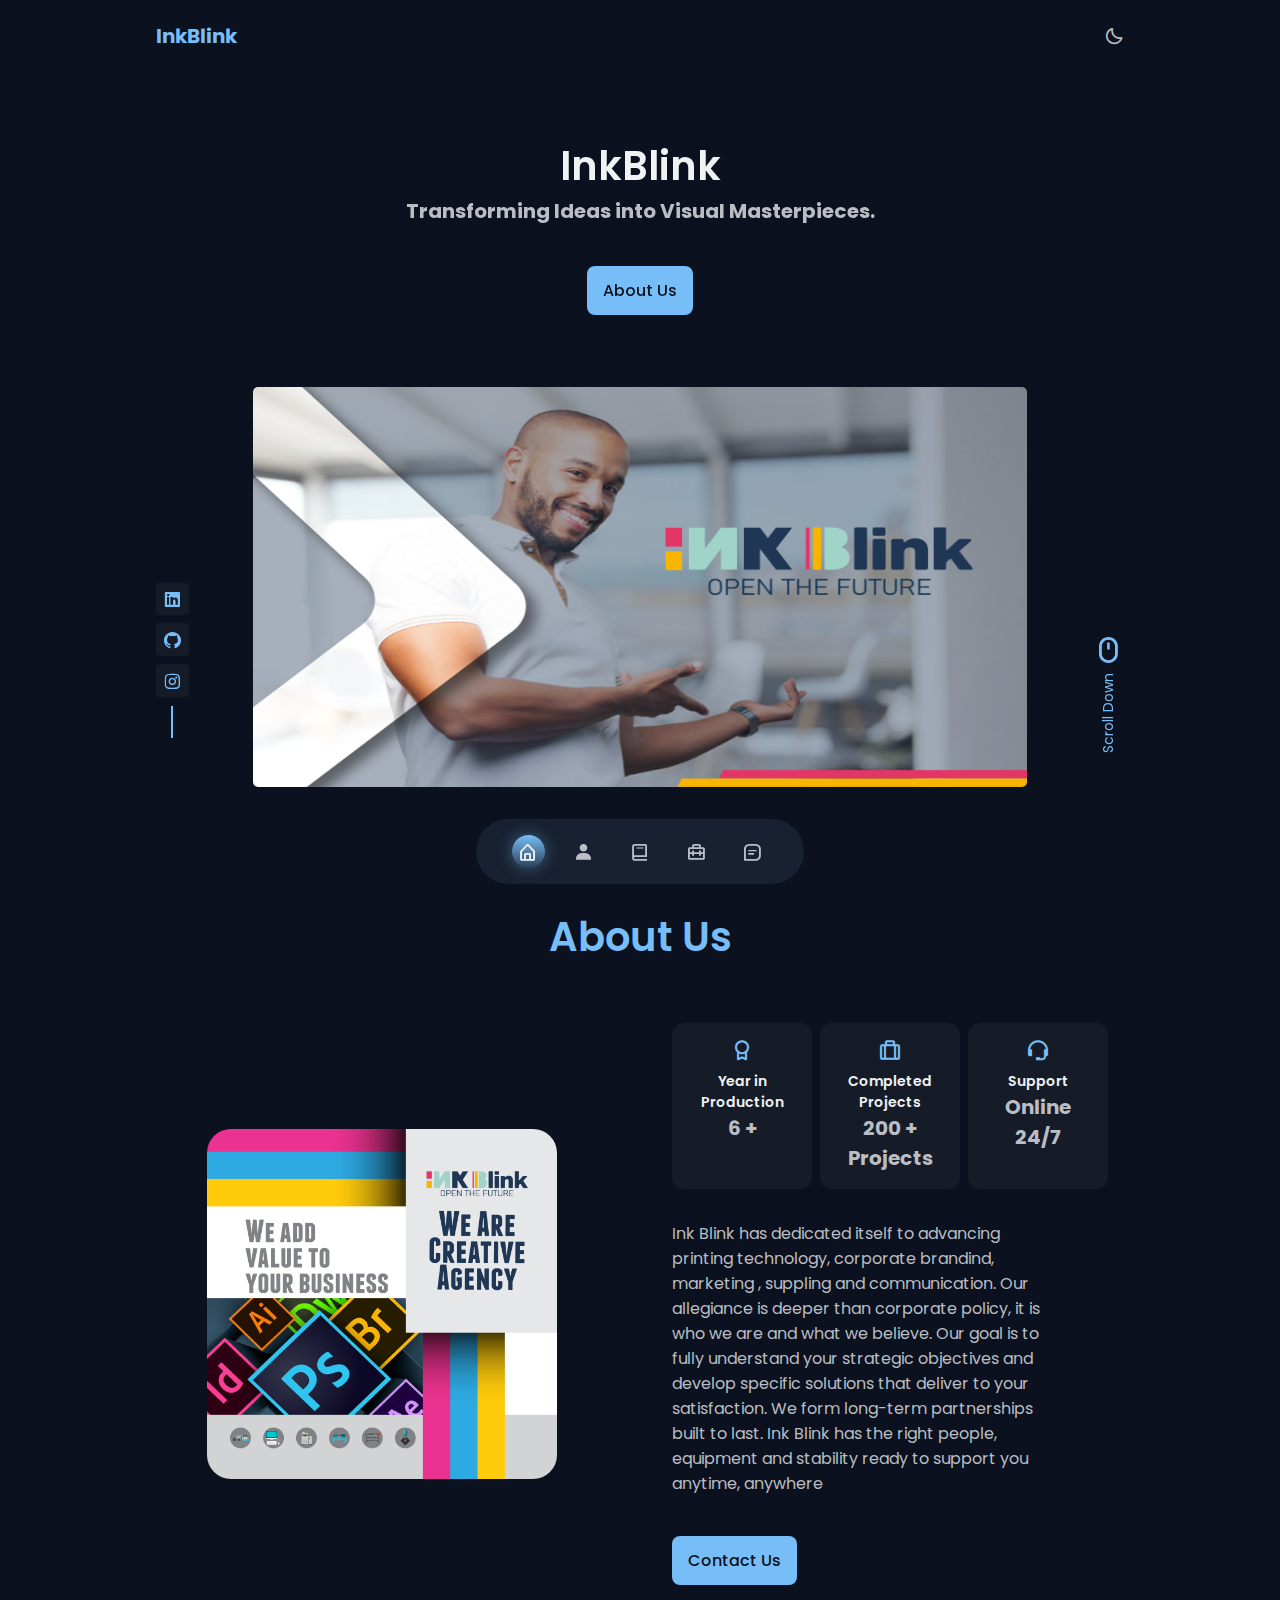
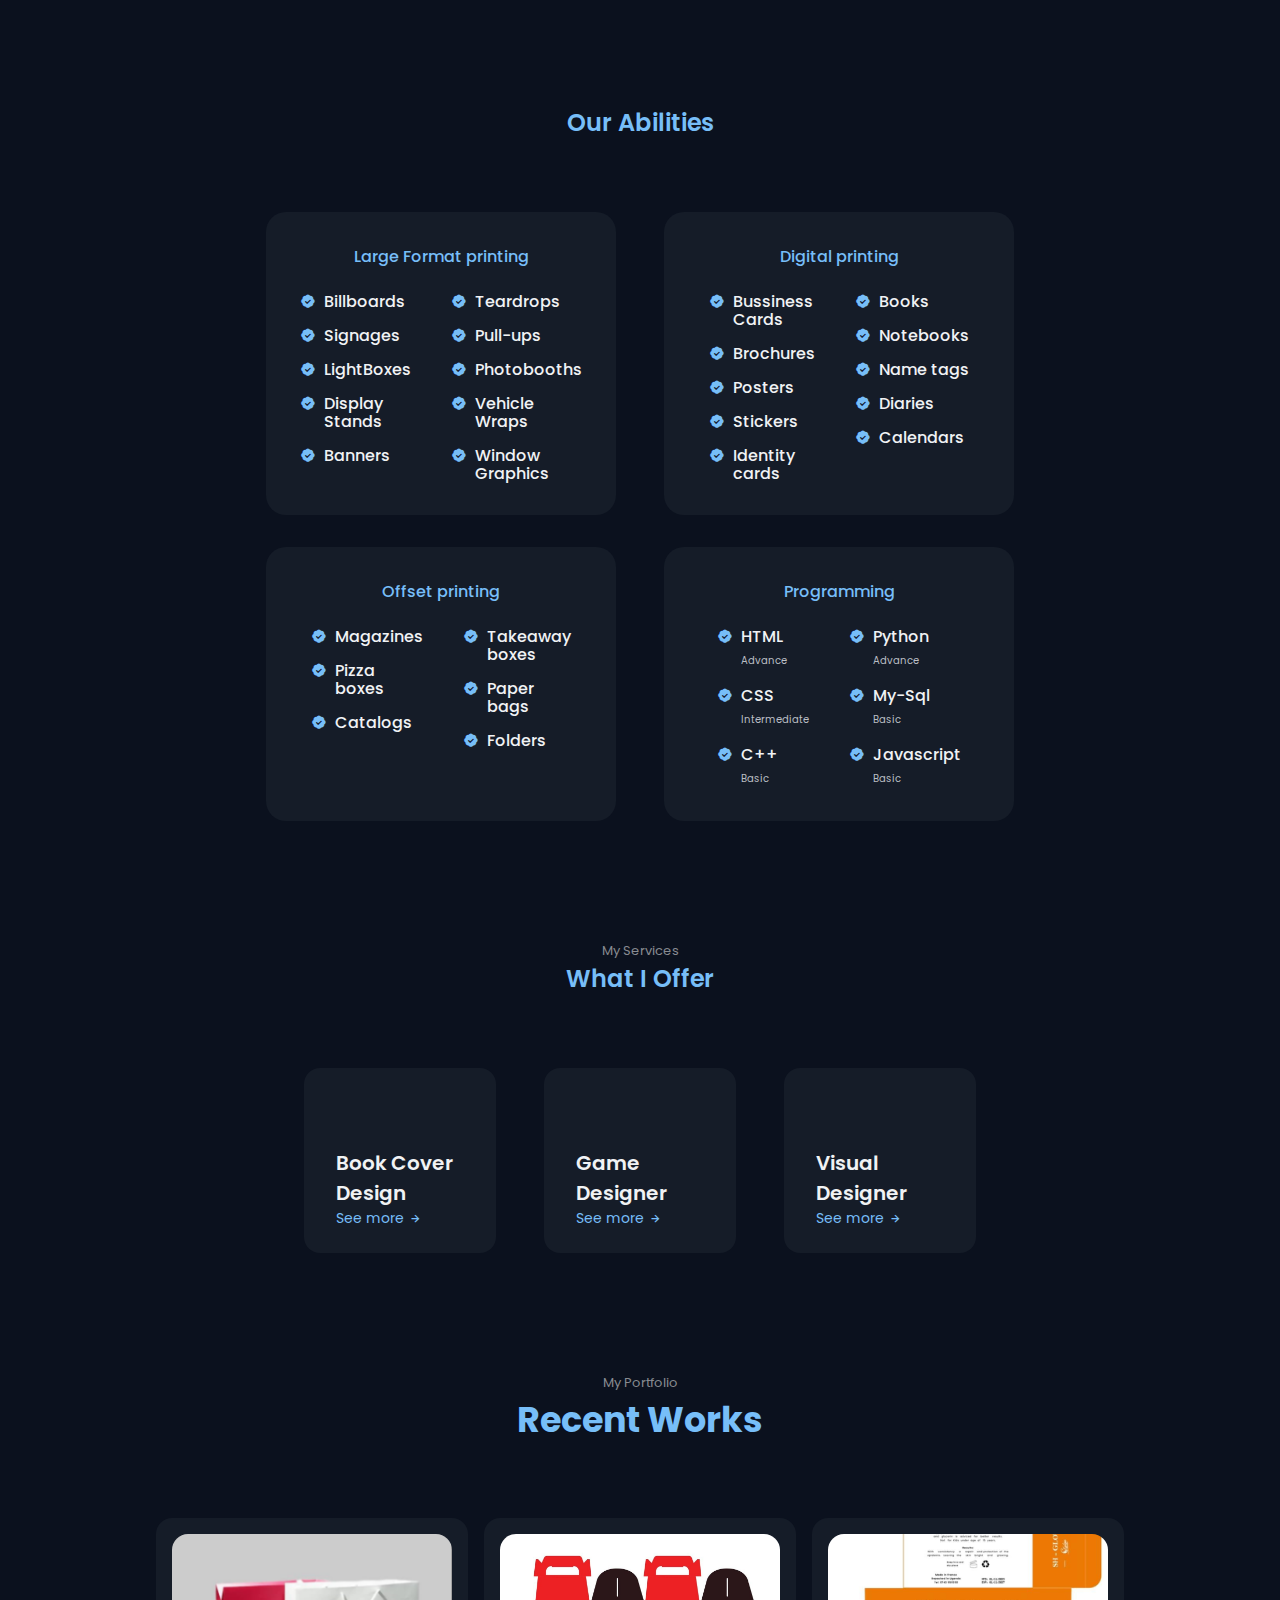
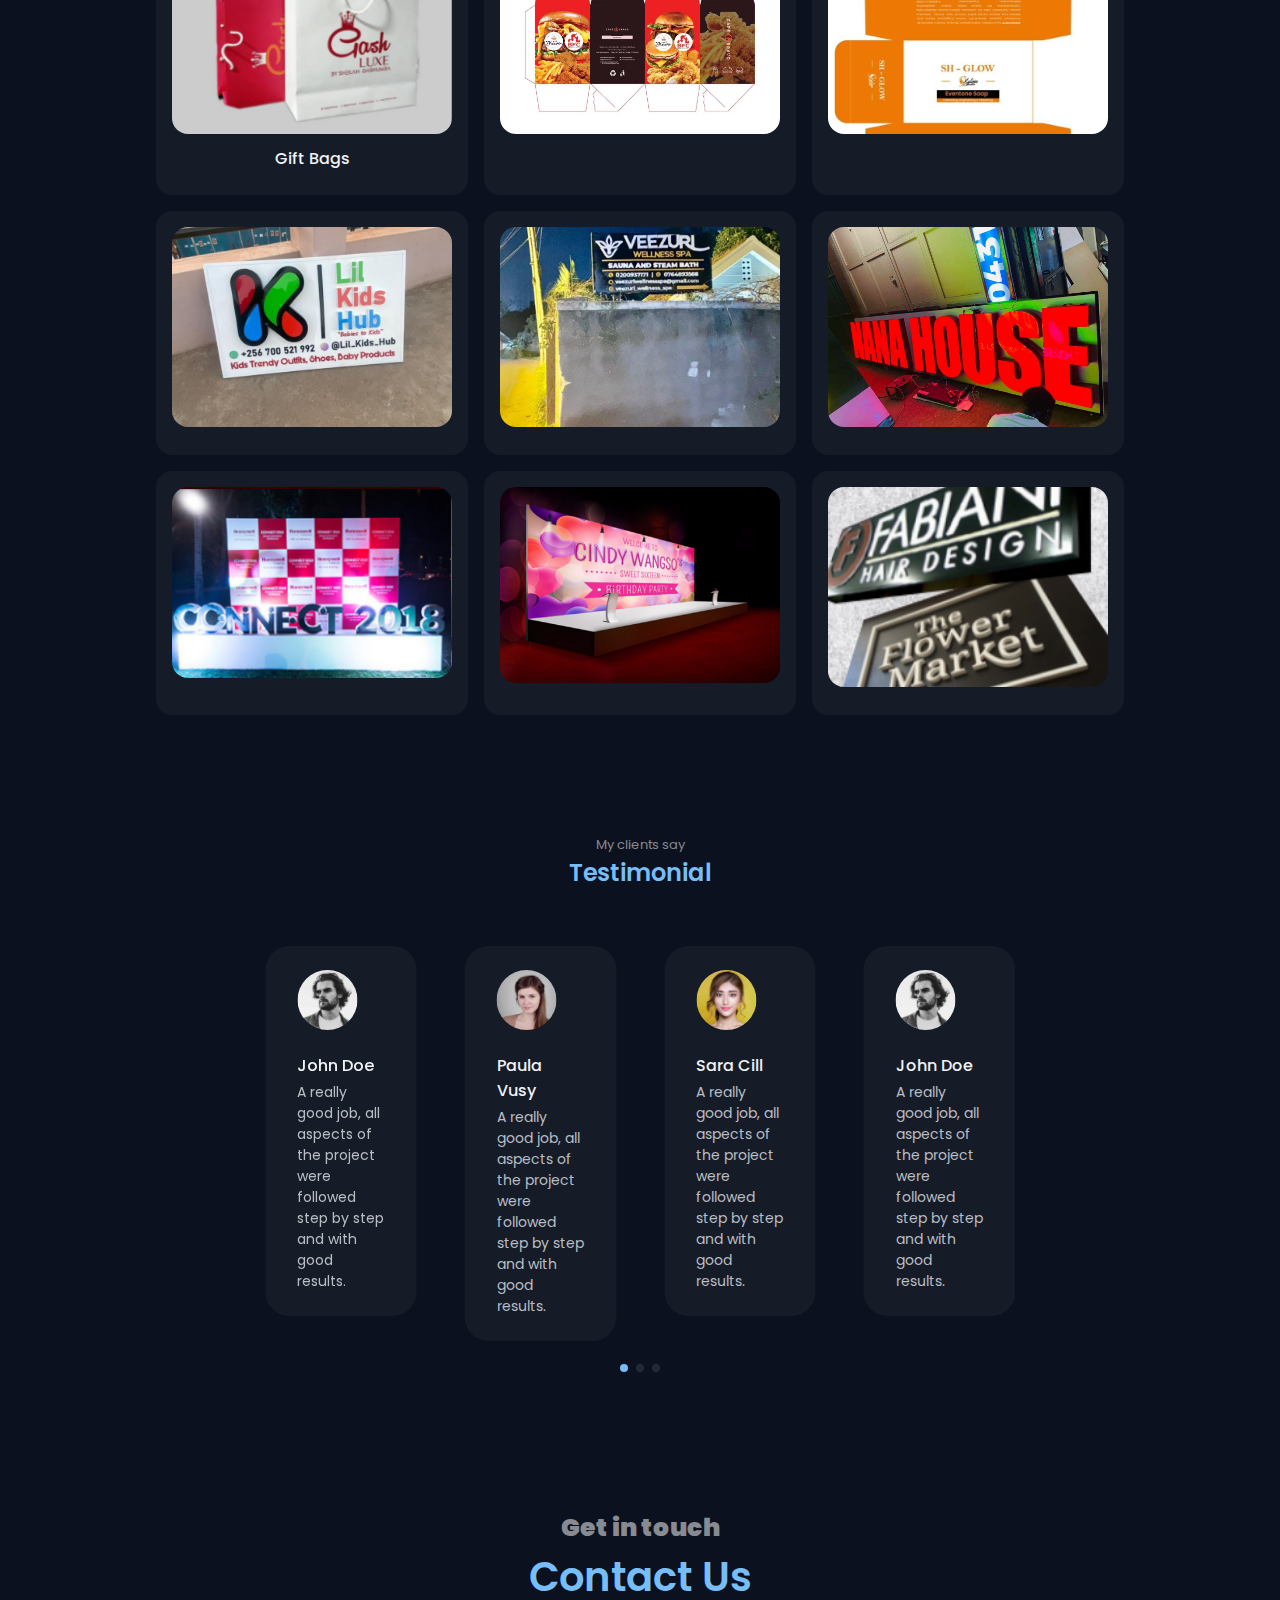
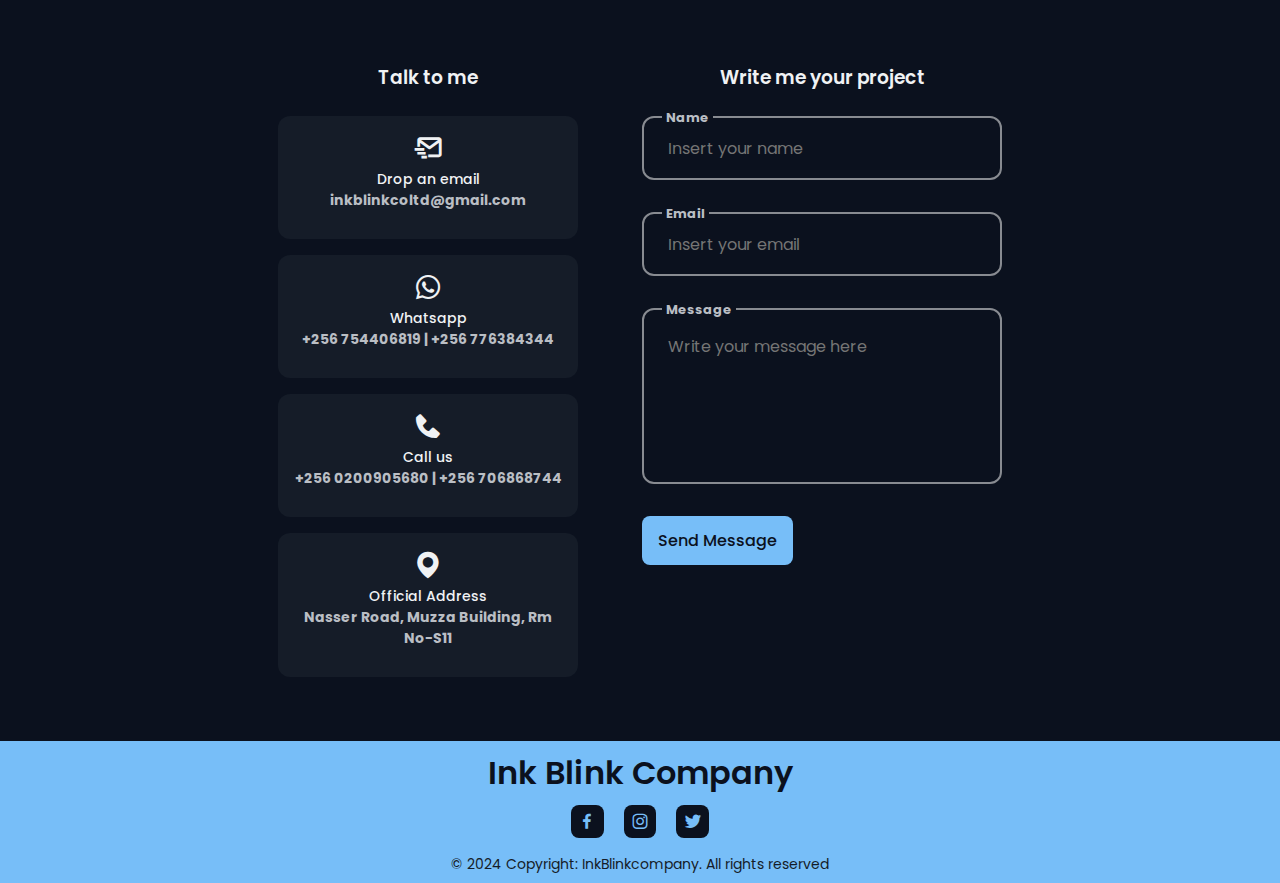
==== commit 89360fb5: "added my services page" ====
--- a/index.html
+++ b/index.html
@@ -5,7 +5,7 @@
         <meta name="viewport" content="width=device-width, initial-scale=1.0">
 
         <!--=============== FAVICON ===============-->
-        <link rel="shortcut icon" href="assets/img/favicon.png" type="image/x-icon">
+        <!-- <link rel="shortcut icon" href="assets/img/favicon.png" type="image/x-icon"> -->
 
         <!--=============== BOXICONS ===============-->
         <link href='https://unpkg.com/boxicons@2.1.2/css/boxicons.min.css' rel='stylesheet'>
@@ -16,7 +16,7 @@
         <!--=============== CSS ===============-->
        <link rel="stylesheet" href="assets/css/styles.css"> 
 
-        <title> Madhavendra Singh Portfolio </title>
+        <title>InkBlink-Webssite</title>
         <style>
             .home__handle {
                 display: flex;
@@ -207,12 +207,12 @@
 
             <!--=============== SKILLS ===============-->
             <section class="skills section" id="skills">
-                <span class="section__subtitle">My Abilities</span>
-                <h2 class="section__title">My Experience</h2>
+                <!-- <span class="section__subtitle">My Abilities</span> -->
+                <h2 class="section__title">Our Abilities</h2>
 
                 <div class="skills__container container grid">
                     <div class="skills__content">
-                        <h3 class="skills__title">Graphic Design & VFX</h3>
+                        <h3 class="skills__title">Large Format printing</h3>
 
                         <div class="skills__box">
                             <div class="skills__group">
@@ -220,26 +220,43 @@
                                     <i class='bx bxs-badge-check'></i>
 
                                     <div>
-                                        <h3 class="skills__name">Photoshop</h3>
-                                        <span class="skills__level">Advance</span>
-                                    </div>
-                                </div>
-
-                                <div class="skills__data">
-                                    <i class='bx bxs-badge-check'></i>
-
-                                    <div>
-                                        <h3 class="skills__name">Premiere Pro</h3>
-                                        <span class="skills__level">Intermediate</span>
-                                    </div>
-                                </div>
-
-                                <div class="skills__data">
-                                    <i class='bx bxs-badge-check'></i>
-
-                                    <div>
-                                        <h3 class="skills__name">Blender</h3>
-                                        <span class="skills__level">Intermediate</span>
+                                        <h3 class="skills__name">Billboards</h3>
+                                        
+                                    </div>
+                                </div>
+
+                                <div class="skills__data">
+                                    <i class='bx bxs-badge-check'></i>
+
+                                    <div>
+                                        <h3 class="skills__name">Signages</h3>
+                                      
+                                    </div>
+                                </div>
+
+                                <div class="skills__data">
+                                    <i class='bx bxs-badge-check'></i>
+
+                                    <div>
+                                        <h3 class="skills__name">LightBoxes</h3>
+                                       
+                                    </div>
+                                </div>
+                                <div class="skills__data">
+                                    <i class='bx bxs-badge-check'></i>
+
+                                    <div>
+                                        <h3 class="skills__name">Display Stands</h3>
+                                      
+                                    </div>
+                                </div>
+
+                                <div class="skills__data">
+                                    <i class='bx bxs-badge-check'></i>
+
+                                    <div>
+                                        <h3 class="skills__name">Banners</h3>
+                                       
                                     </div>
                                 </div>
                             </div>
@@ -249,32 +266,197 @@
                                     <i class='bx bxs-badge-check'></i>
 
                                     <div>
-                                        <h3 class="skills__name">After Effects</h3>
-                                        <span class="skills__level">Intermediate</span>
-                                    </div>
-                                </div>
-
-                                <div class="skills__data">
-                                    <i class='bx bxs-badge-check'></i>
-
-                                    <div>
-                                        <h3 class="skills__name">Mine-Imator</h3>
-                                        <span class="skills__level">Intermediate</span>
-                                    </div>
-                                </div>
-
-                                <div class="skills__data">
-                                    <i class='bx bxs-badge-check'></i>
-
-                                    <div>
-                                        <h3 class="skills__name">Meshroom</h3>
-                                        <span class="skills__level">Intermediate</span>
-                                    </div>
-                                </div>
-                            </div>
-                        </div>
-                    </div>
-
+                                        <h3 class="skills__name">Teardrops</h3>
+                                       
+                                    </div>
+                                </div>
+
+                                <div class="skills__data">
+                                    <i class='bx bxs-badge-check'></i>
+
+                                    <div>
+                                        <h3 class="skills__name"> Pull-ups </h3>
+                                    
+                                    </div>
+                                </div>
+
+                                <div class="skills__data">
+                                    <i class='bx bxs-badge-check'></i>
+
+                                    <div>
+                                        <h3 class="skills__name">Photobooths</h3>
+                                        
+                                    </div>
+                                </div>
+                                <div class="skills__data">
+                                    <i class='bx bxs-badge-check'></i>
+
+                                    <div>
+                                        <h3 class="skills__name"> Vehicle Wraps</h3>
+                                      
+                                    </div>
+                                </div>
+
+                                <div class="skills__data">
+                                    <i class='bx bxs-badge-check'></i>
+
+                                    <div>
+                                        <h3 class="skills__name">Window Graphics</h3>
+                                       
+                                    </div>
+                                </div>
+                            </div>
+                        </div>
+                    </div>
+                    <div class="skills__content">
+                        <h3 class="skills__title">Digital printing</h3>
+
+                        <div class="skills__box">
+                            <div class="skills__group">
+                                <div class="skills__data">
+                                    <i class='bx bxs-badge-check'></i>
+
+                                    <div>
+                                        <h3 class="skills__name">Bussiness Cards</h3>
+                                      
+                                    </div>
+                                </div>
+
+                                <div class="skills__data">
+                                    <i class='bx bxs-badge-check'></i>
+
+                                    <div>
+                                        <h3 class="skills__name">Brochures</h3>
+                                      
+                                    </div>
+                                </div>
+                                <div class="skills__data">
+                                    <i class='bx bxs-badge-check'></i>
+
+                                    <div>
+                                        <h3 class="skills__name"> Posters</h3>
+                                    
+                                    </div>
+                                </div>
+                                <div class="skills__data">
+                                    <i class='bx bxs-badge-check'></i>
+
+                                    <div>
+                                        <h3 class="skills__name"> Stickers</h3>
+                                    
+                                    </div>
+                                </div>
+                                <div class="skills__data">
+                                    <i class='bx bxs-badge-check'></i>
+
+                                    <div>
+                                        <h3 class="skills__name">Identity cards</h3>
+                                    
+                                    </div>
+                                </div>
+                            </div>
+
+                            <div class="skills__group">
+                                <div class="skills__data">
+                                    <i class='bx bxs-badge-check'></i>
+
+                                    <div>
+                                        <h3 class="skills__name">Books</h3>
+                                       
+                                    </div>
+                                </div>
+
+                                <div class="skills__data">
+                                    <i class='bx bxs-badge-check'></i>
+
+                                    <div>
+                                        <h3 class="skills__name">Notebooks</h3>
+                                    </div>
+                                </div>
+                                <div class="skills__data">
+                                    <i class='bx bxs-badge-check'></i>
+
+                                    <div>
+                                        <h3 class="skills__name"> Name tags</h3>
+                                    
+                                    </div>
+                                </div>
+                                <div class="skills__data">
+                                    <i class='bx bxs-badge-check'></i>
+
+                                    <div>
+                                        <h3 class="skills__name">Diaries</h3>
+                                    
+                                    </div>
+                                </div>
+                                <div class="skills__data">
+                                    <i class='bx bxs-badge-check'></i>
+
+                                    <div>
+                                        <h3 class="skills__name">Calendars</h3>
+                                    </div>
+                                </div>
+                                
+                            </div>
+                        </div>
+                    </div>
+                    <div class="skills__content">
+                        <h3 class="skills__title">Offset printing</h3>
+
+                        <div class="skills__box">
+                            <div class="skills__group">
+                                <div class="skills__data">
+                                    <i class='bx bxs-badge-check'></i>
+
+                                    <div>
+                                        <h3 class="skills__name">Magazines</h3>
+                                     </div>
+                                </div>
+
+                                <div class="skills__data">
+                                    <i class='bx bxs-badge-check'></i>
+
+                                    <div>
+                                        <h3 class="skills__name">Pizza boxes</h3>
+                                    </div>
+                                </div>
+
+                                <div class="skills__data">
+                                    <i class='bx bxs-badge-check'></i>
+
+                                    <div>
+                                        <h3 class="skills__name">Catalogs</h3>
+                                    </div>
+                                </div>
+                            </div>
+
+                            <div class="skills__group">
+                                <div class="skills__data">
+                                    <i class='bx bxs-badge-check'></i>
+
+                                    <div>
+                                        <h3 class="skills__name">Takeaway boxes</h3>
+                                    </div>
+                                </div>
+
+                                <div class="skills__data">
+                                    <i class='bx bxs-badge-check'></i>
+
+                                    <div>
+                                        <h3 class="skills__name">Paper bags</h3>
+                                    </div>
+                                </div>
+
+                                <div class="skills__data">
+                                    <i class='bx bxs-badge-check'></i>
+
+                                    <div>
+                                        <h3 class="skills__name">Folders</h3>
+                                    </div>
+                                </div>
+                            </div>
+                        </div>
+                    </div>
                     <div class="skills__content">
                         <h3 class="skills__title">Programming</h3>
 
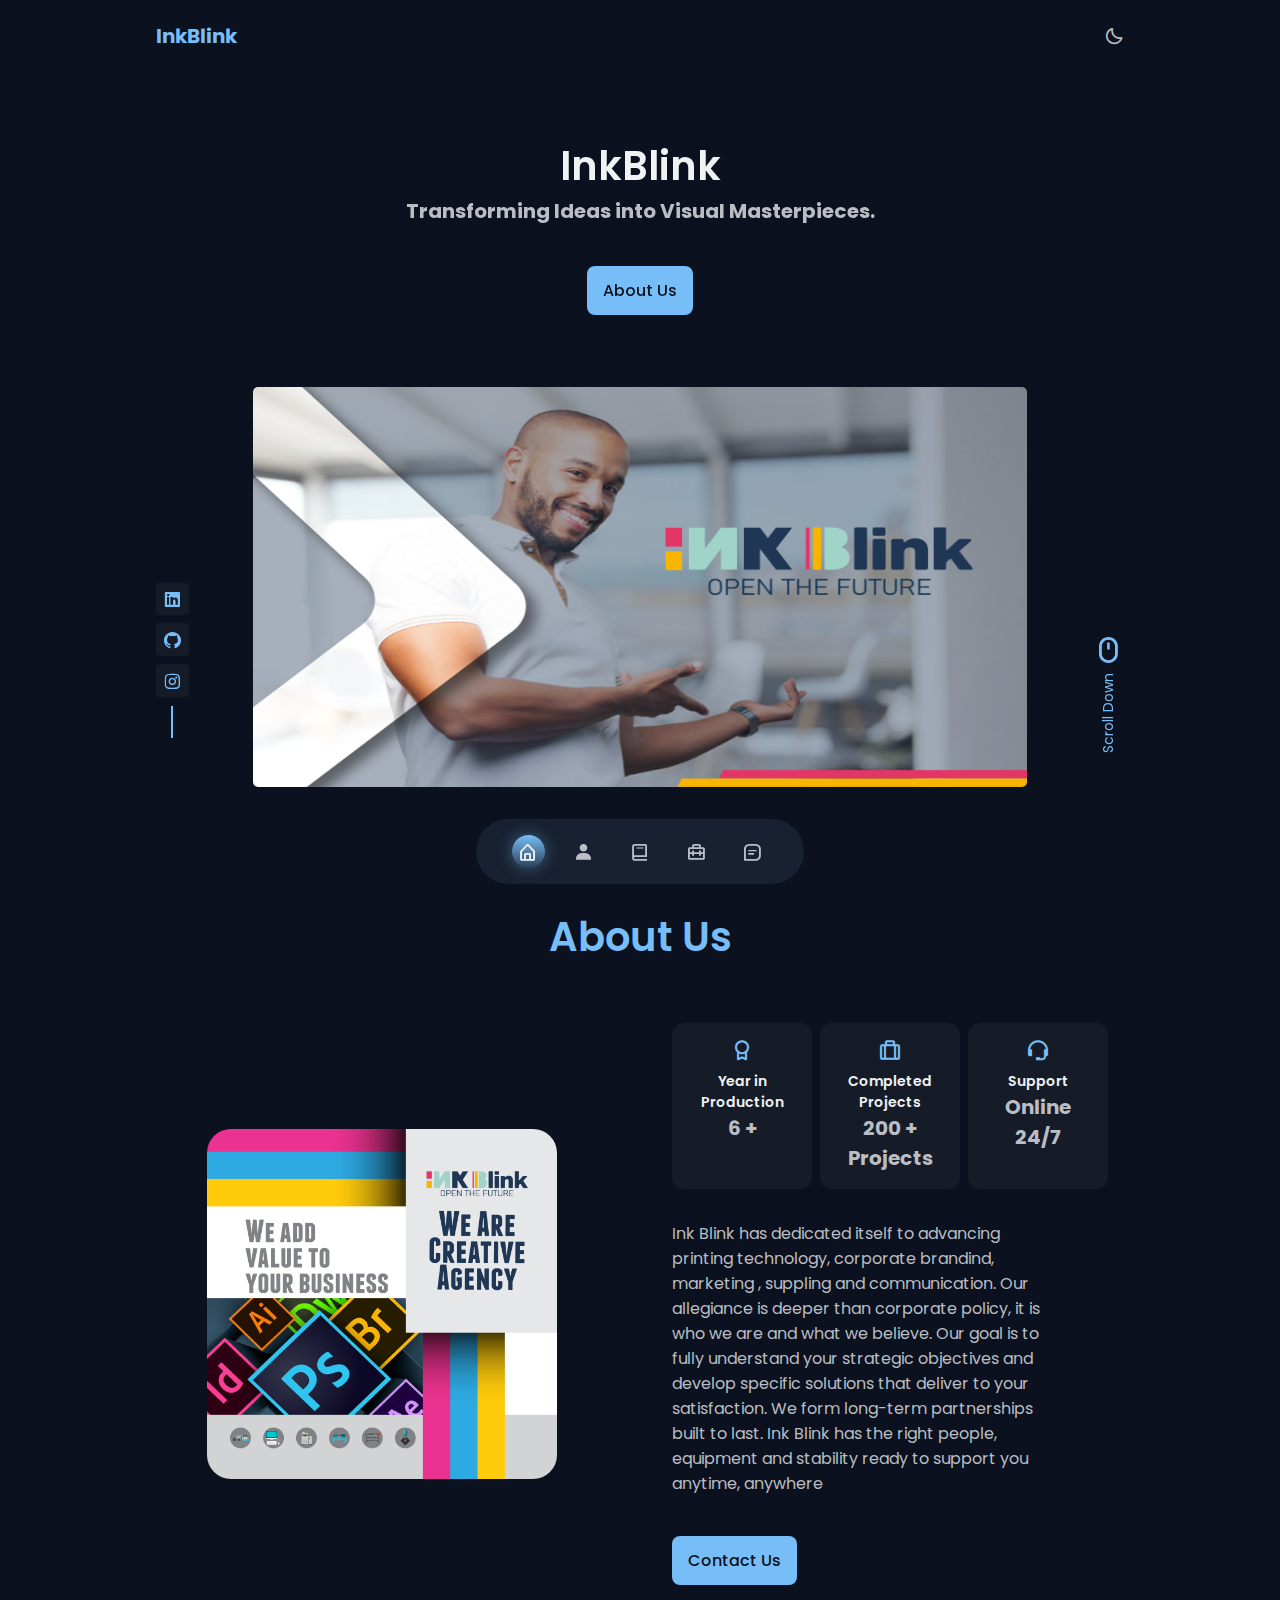
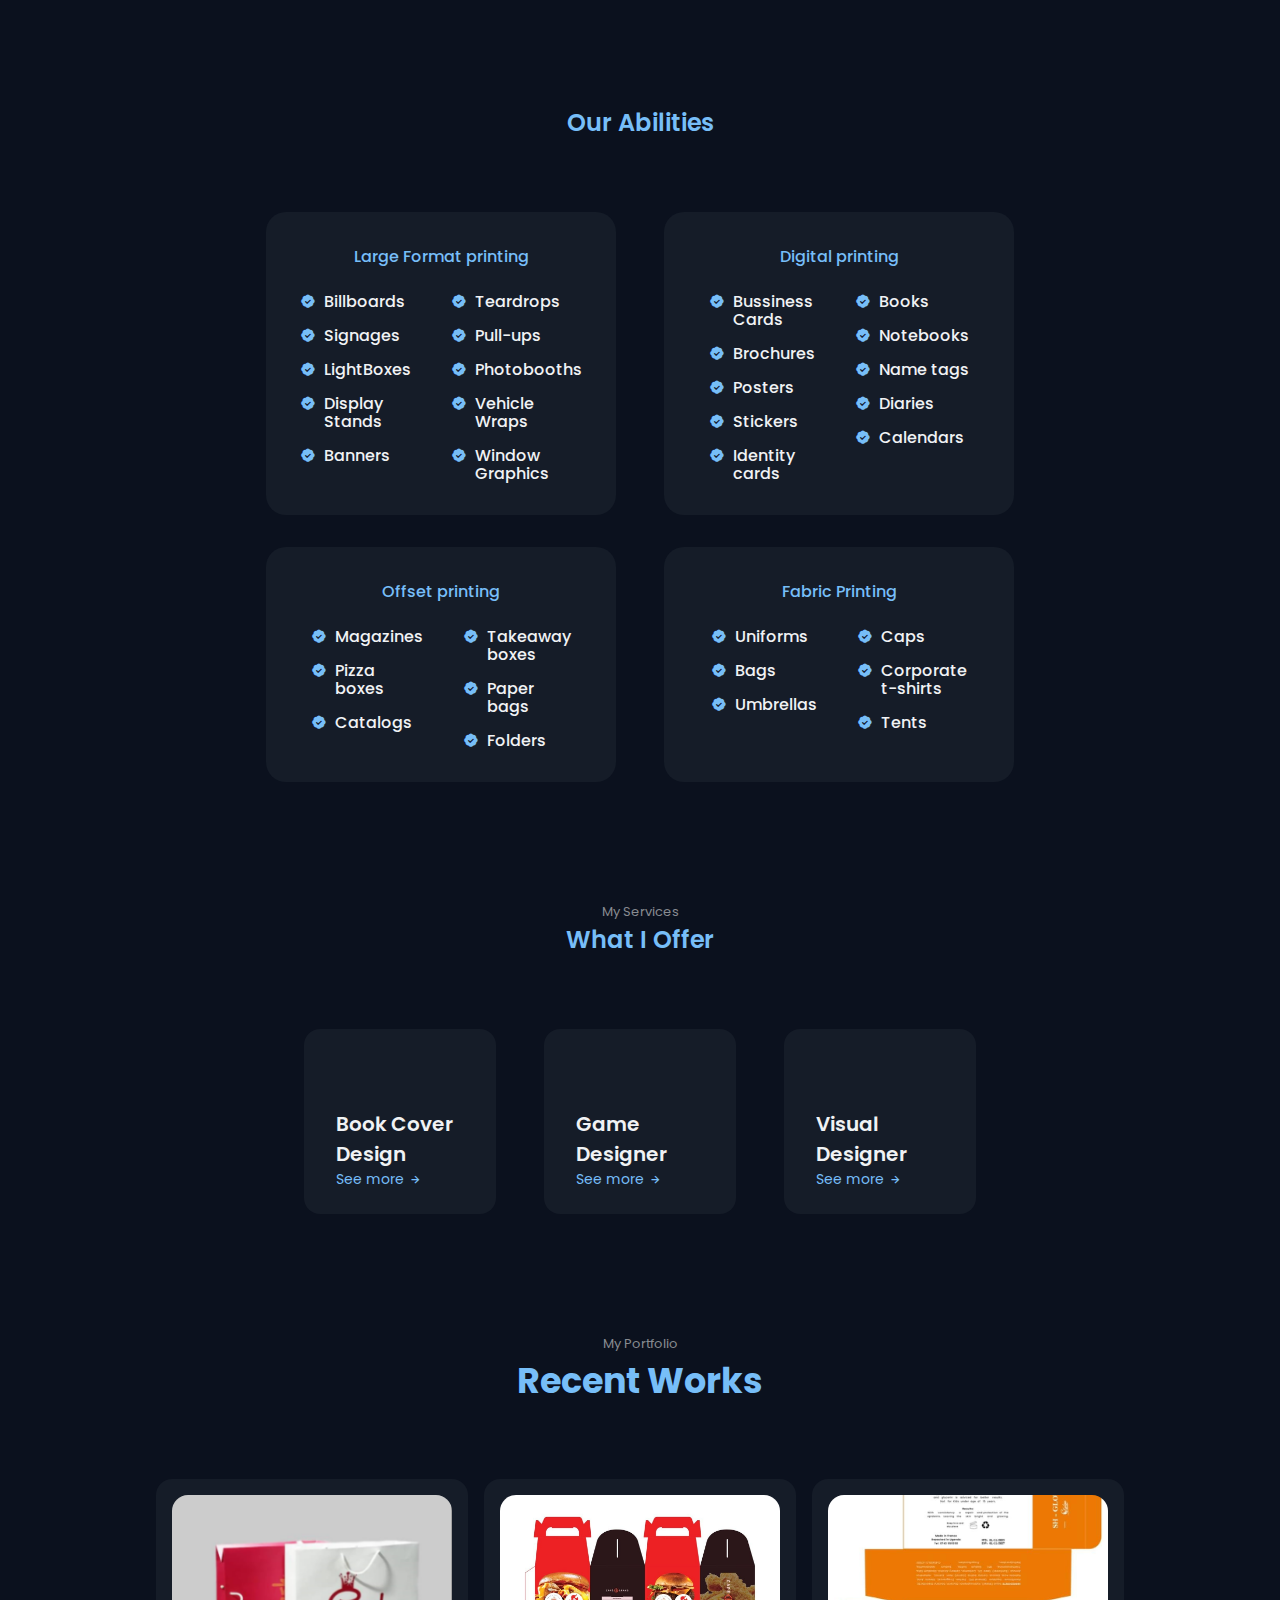
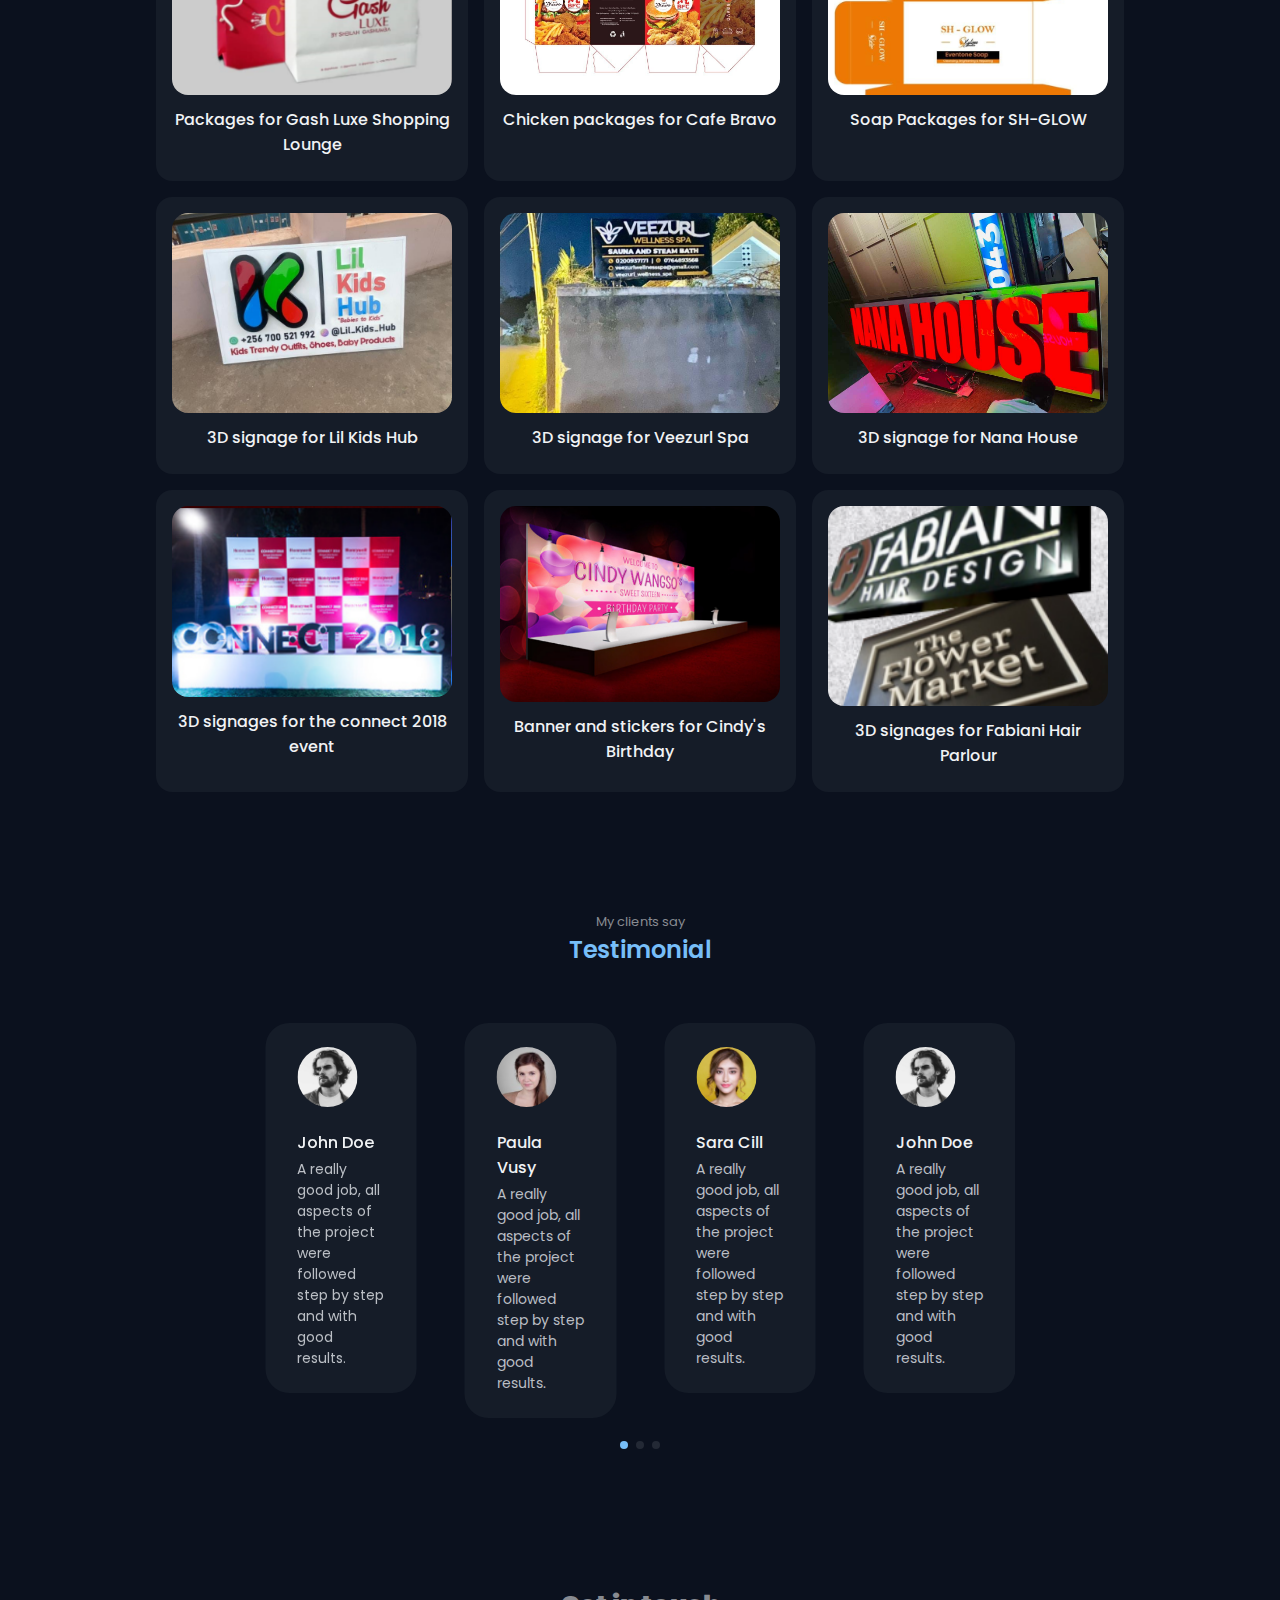
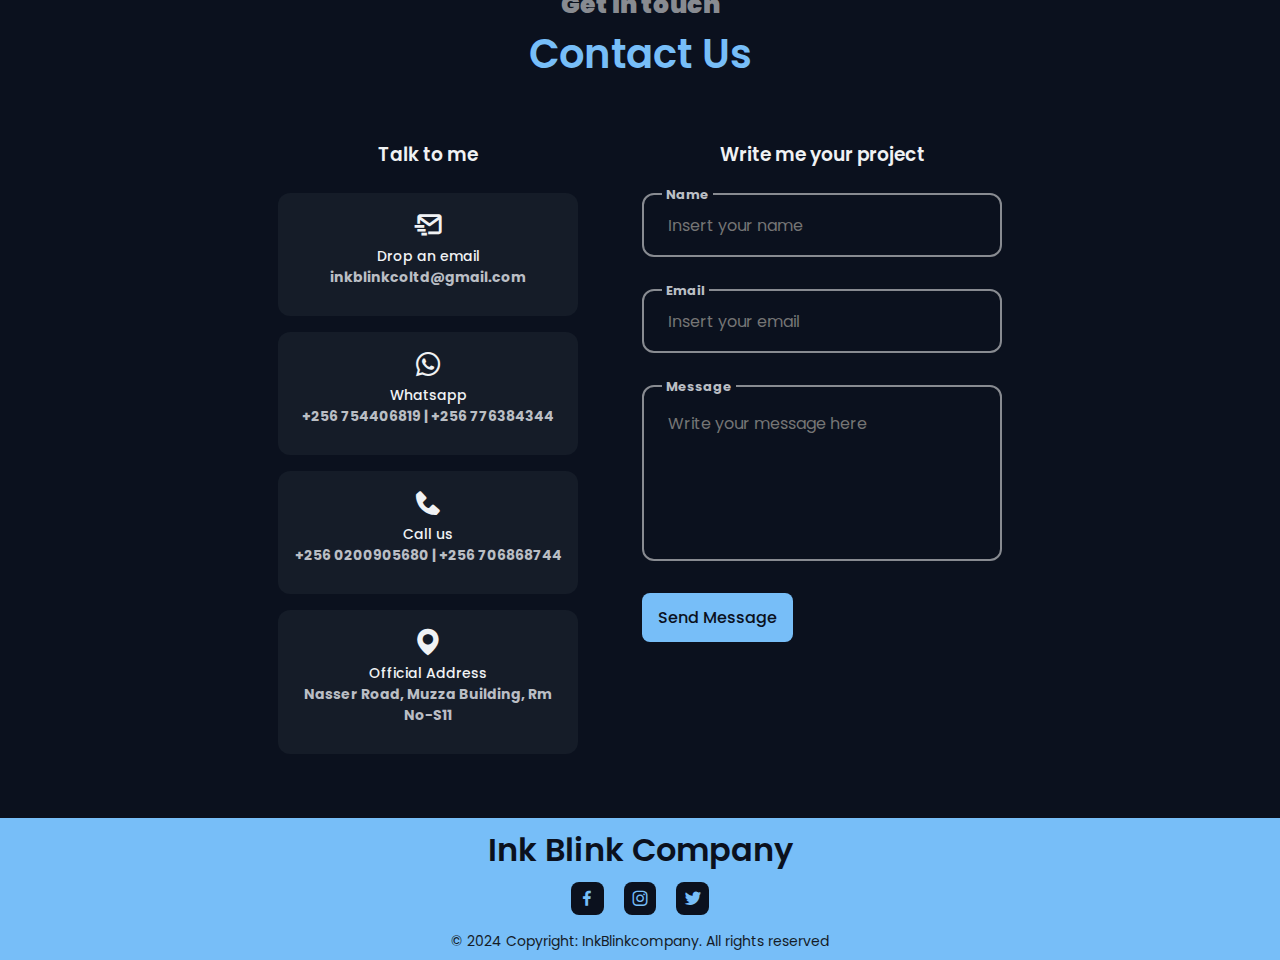
==== commit d1a6a57b: "added label for the projects" ====
--- a/index.html
+++ b/index.html
@@ -458,7 +458,7 @@
                         </div>
                     </div>
                     <div class="skills__content">
-                        <h3 class="skills__title">Programming</h3>
+                        <h3 class="skills__title">Fabric Printing</h3>
 
                         <div class="skills__box">
                             <div class="skills__group">
@@ -466,26 +466,24 @@
                                     <i class='bx bxs-badge-check'></i>
 
                                     <div>
-                                        <h3 class="skills__name">HTML</h3>
-                                        <span class="skills__level">Advance</span>
-                                    </div>
-                                </div>
-
-                                <div class="skills__data">
-                                    <i class='bx bxs-badge-check'></i>
-
-                                    <div>
-                                        <h3 class="skills__name">CSS</h3>
-                                        <span class="skills__level">Intermediate</span>
-                                    </div>
-                                </div>
-
-                                <div class="skills__data">
-                                    <i class='bx bxs-badge-check'></i>
-
-                                    <div>
-                                        <h3 class="skills__name">C++</h3>
-                                        <span class="skills__level">Basic</span>
+                                        <h3 class="skills__name">Uniforms</h3>
+                                    </div>
+                                </div>
+
+                                <div class="skills__data">
+                                    <i class='bx bxs-badge-check'></i>
+
+                                    <div>
+                                        <h3 class="skills__name">Bags</h3>
+                                    </div>
+                                </div>
+
+                                <div class="skills__data">
+                                    <i class='bx bxs-badge-check'></i>
+
+                                    <div>
+                                        <h3 class="skills__name">Umbrellas</h3>
+                                        
                                     </div>
                                 </div>
                             </div>
@@ -495,26 +493,26 @@
                                     <i class='bx bxs-badge-check'></i>
 
                                     <div>
-                                        <h3 class="skills__name">Python</h3>
-                                        <span class="skills__level">Advance</span>
-                                    </div>
-                                </div>
-
-                                <div class="skills__data">
-                                    <i class='bx bxs-badge-check'></i>
-
-                                    <div>
-                                        <h3 class="skills__name">My-Sql</h3>
-                                        <span class="skills__level">Basic</span>
-                                    </div>
-                                </div>
-
-                                <div class="skills__data">
-                                    <i class='bx bxs-badge-check'></i>
-
-                                    <div>
-                                        <h3 class="skills__name">Javascript</h3>
-                                        <span class="skills__level">Basic</span>
+                                        <h3 class="skills__name">Caps</h3>
+                                        
+                                    </div>
+                                </div>
+
+                                <div class="skills__data">
+                                    <i class='bx bxs-badge-check'></i>
+
+                                    <div>
+                                        <h3 class="skills__name">Corporate t-shirts</h3>
+                                     
+                                    </div>
+                                </div>
+
+                                <div class="skills__data">
+                                    <i class='bx bxs-badge-check'></i>
+
+                                    <div>
+                                        <h3 class="skills__name">Tents</h3>
+                                        
                                     </div>
                                 </div>
                             </div>
@@ -718,7 +716,7 @@
                     <div class="work__card mix web">
                         <img src="assets/img/Screenshot (603).png" alt="" class="work__img">
 
-                        <h3 class="work__title">Gift Bags</h3>
+                        <h3 class="work__title">Packages for Gash Luxe Shopping Lounge </h3>
 
                     </div>
 
@@ -726,7 +724,7 @@
                         <img src="assets/img/IMG-20240807-WA0006.jpg" alt="" class="work__img">
 
                     
-
+                        <h3 class="work__title">Chicken packages for Cafe Bravo</h3>
                     
                     </div>
 
@@ -734,7 +732,7 @@
                         <img src="assets/img/IMG-20240807-WA0005.jpg" alt="" class="work__img">
 
                         
-
+                        <h3 class="work__title">Soap Packages for SH-GLOW</h3>
                        
                     </div>
 
@@ -742,27 +740,27 @@
                         <img src="assets/img/IMG-20240807-WA0008.jpg" alt="" class="work__img">
 
                        
-
+                        <h3 class="work__title">3D signage for Lil Kids Hub</h3>
                     
                     </div>
 
                     <div class="work__card mix movil">
                         <img src="assets/img/IMG-20240807-WA0009.jpg" alt="" class="work__img">
 
-                  
+                        <h3 class="work__title">3D signage for Veezurl Spa</h3>
 
                     </div>
                     <div class="work__card mix movil">
                         <img src="assets/img/IMG-20240807-WA0010.jpg" alt="" class="work__img">
 
                        
-
+                        <h3 class="work__title">3D signage for Nana House</h3>
                     </div>
                     <div class="work__card mix web">
                         <img src="assets/img/Screenshot (606).png" alt="" class="work__img">
 
                        
-
+                        <h3 class="work__title">3D signages for the connect 2018 event</h3>
                     
                     </div>
 
@@ -770,12 +768,12 @@
                         <img src="assets/img/Screenshot (605).png" alt="" class="work__img">
 
                   
-
+                        <h3 class="work__title">Banner and stickers for Cindy's Birthday </h3>
                     </div>
                     <div class="work__card mix movil">
                         <img src="assets/img/Screenshot (604).png" alt="" class="work__img">
 
-                       
+                        <h3 class="work__title">3D signages for Fabiani Hair Parlour </h3>
 
                     </div>
                 </div>
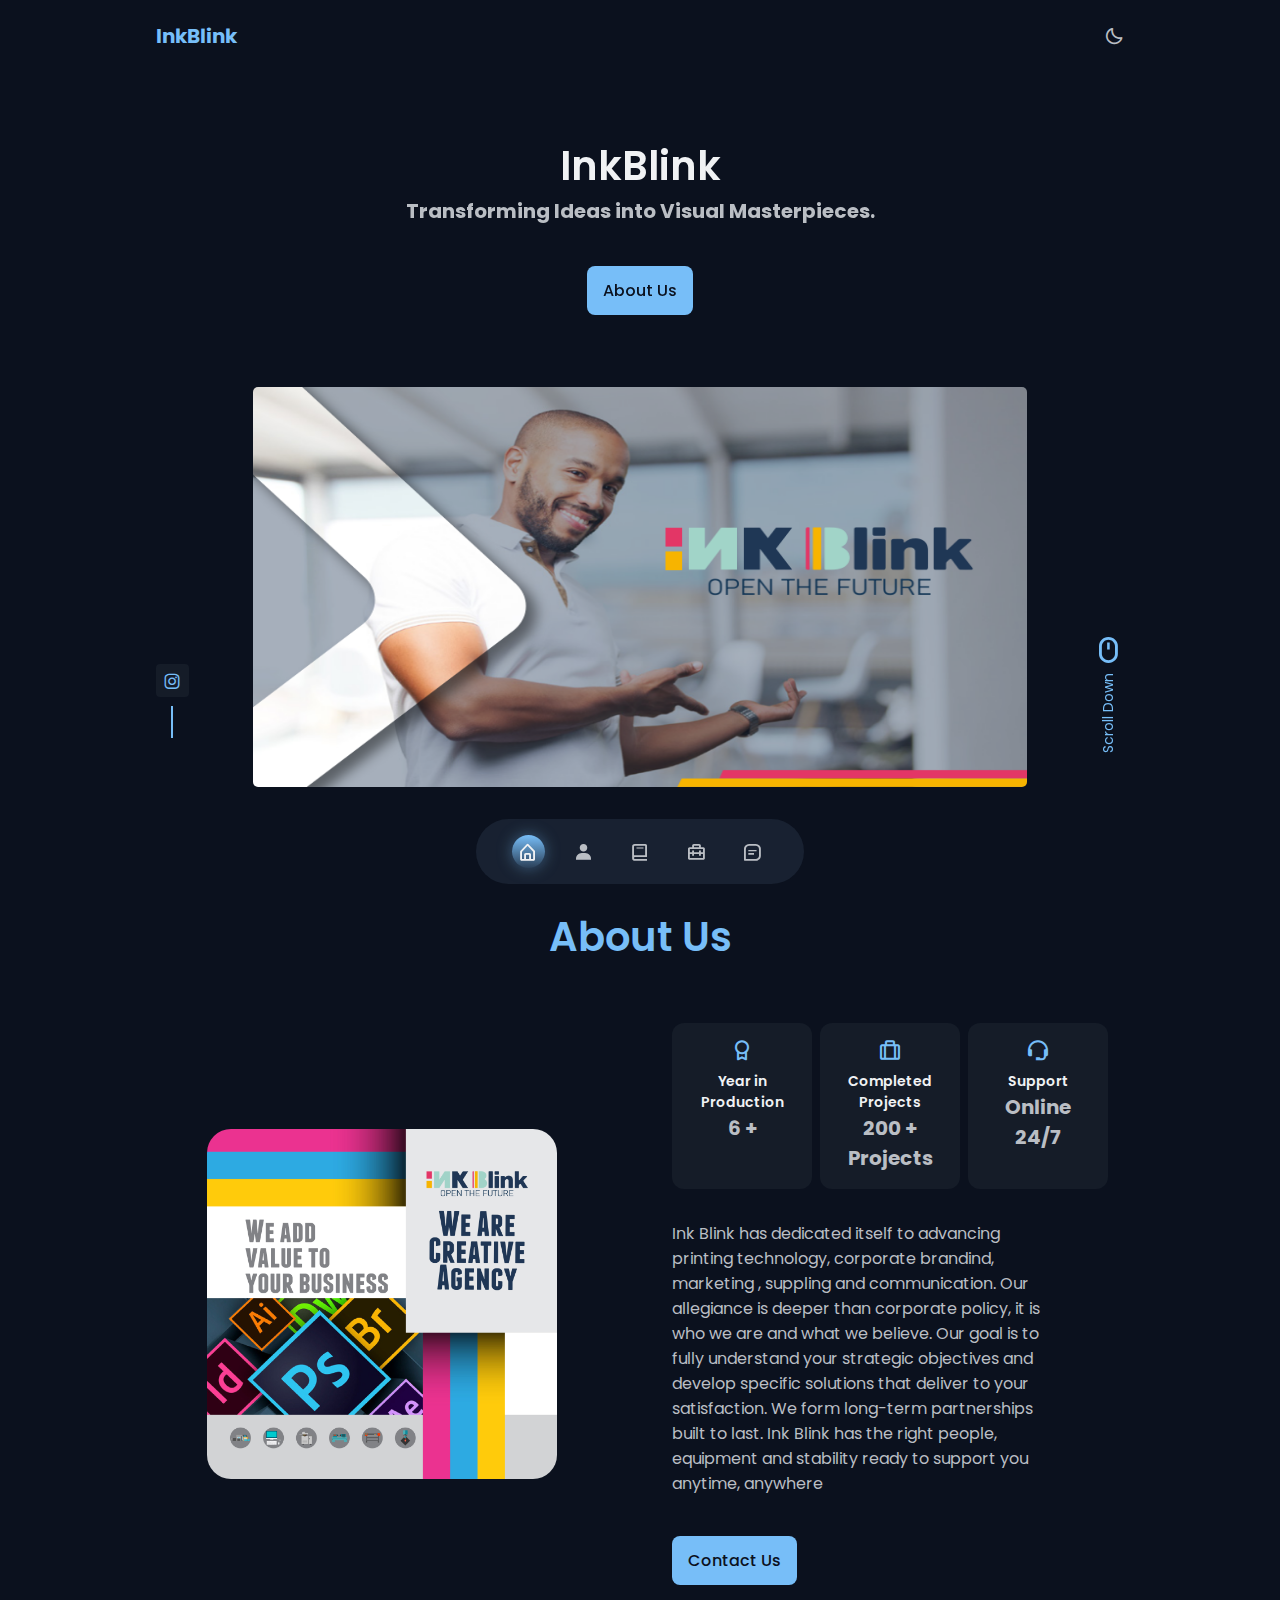
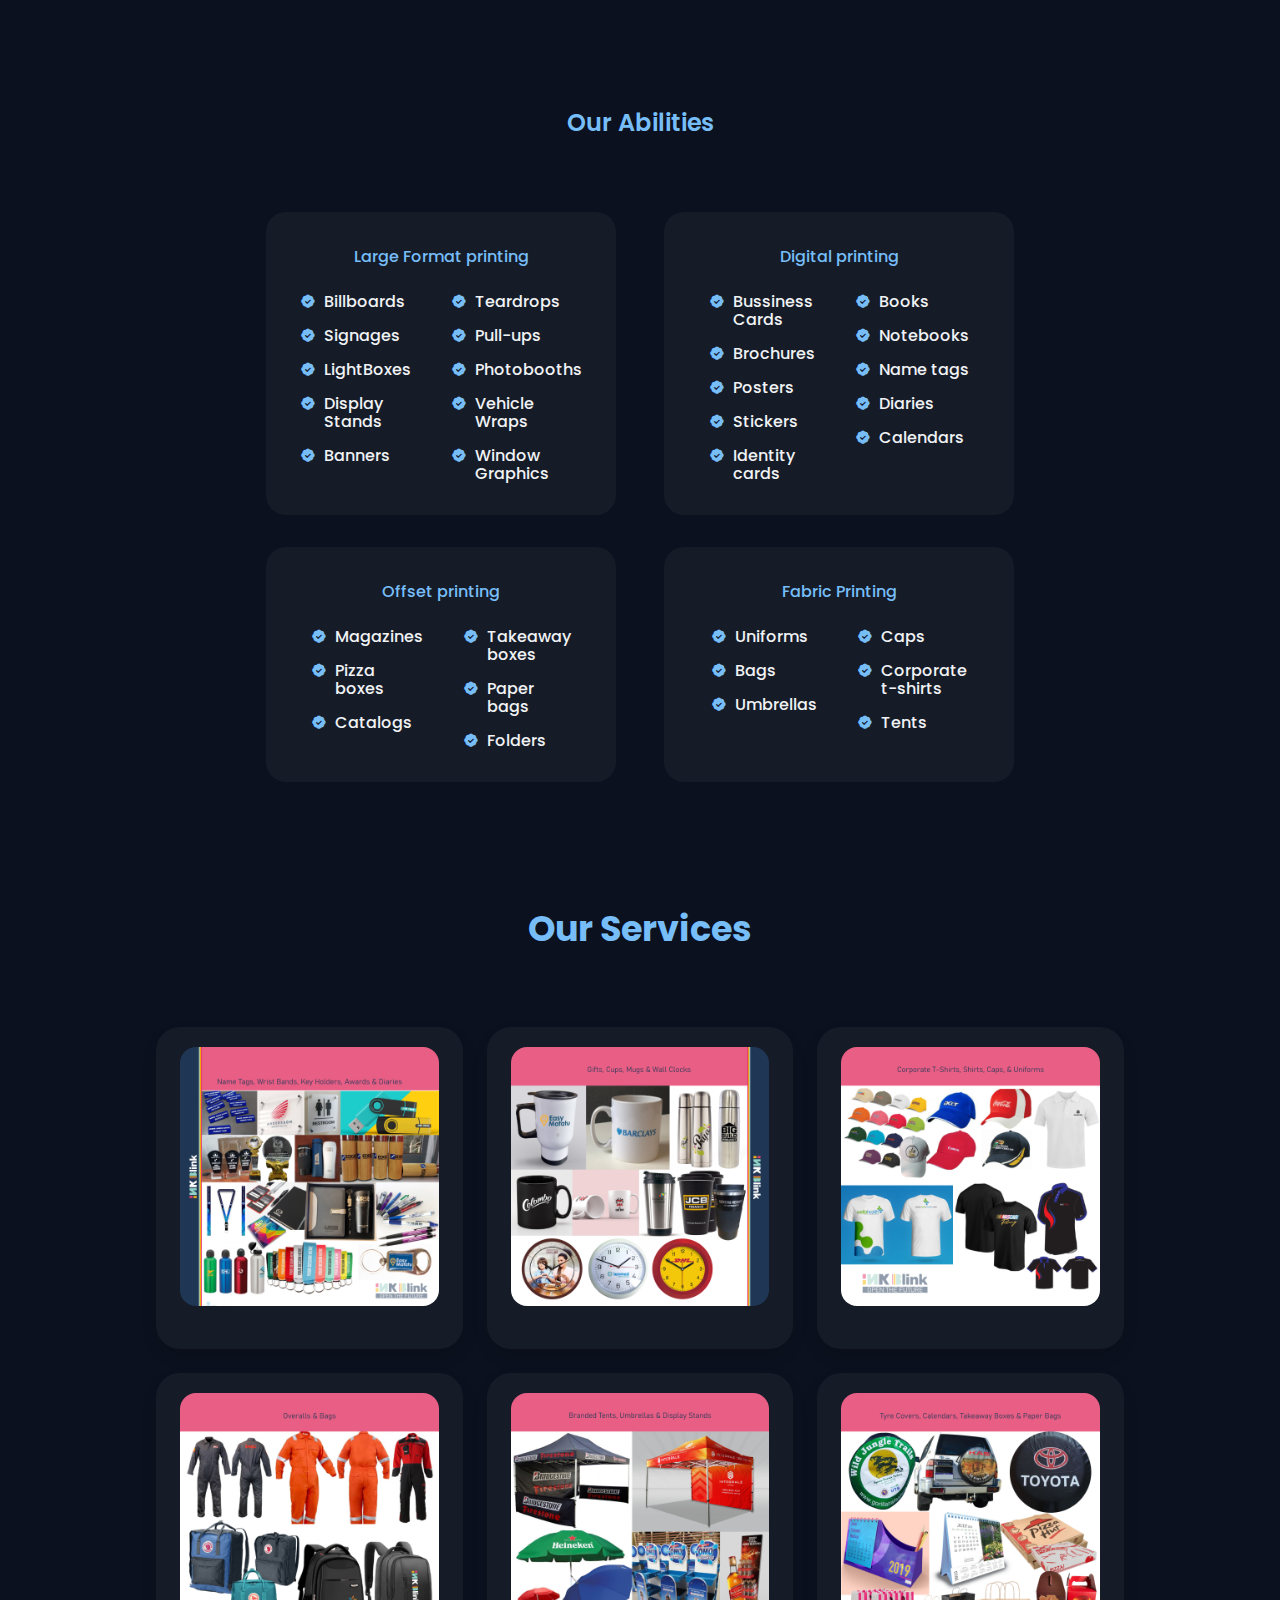
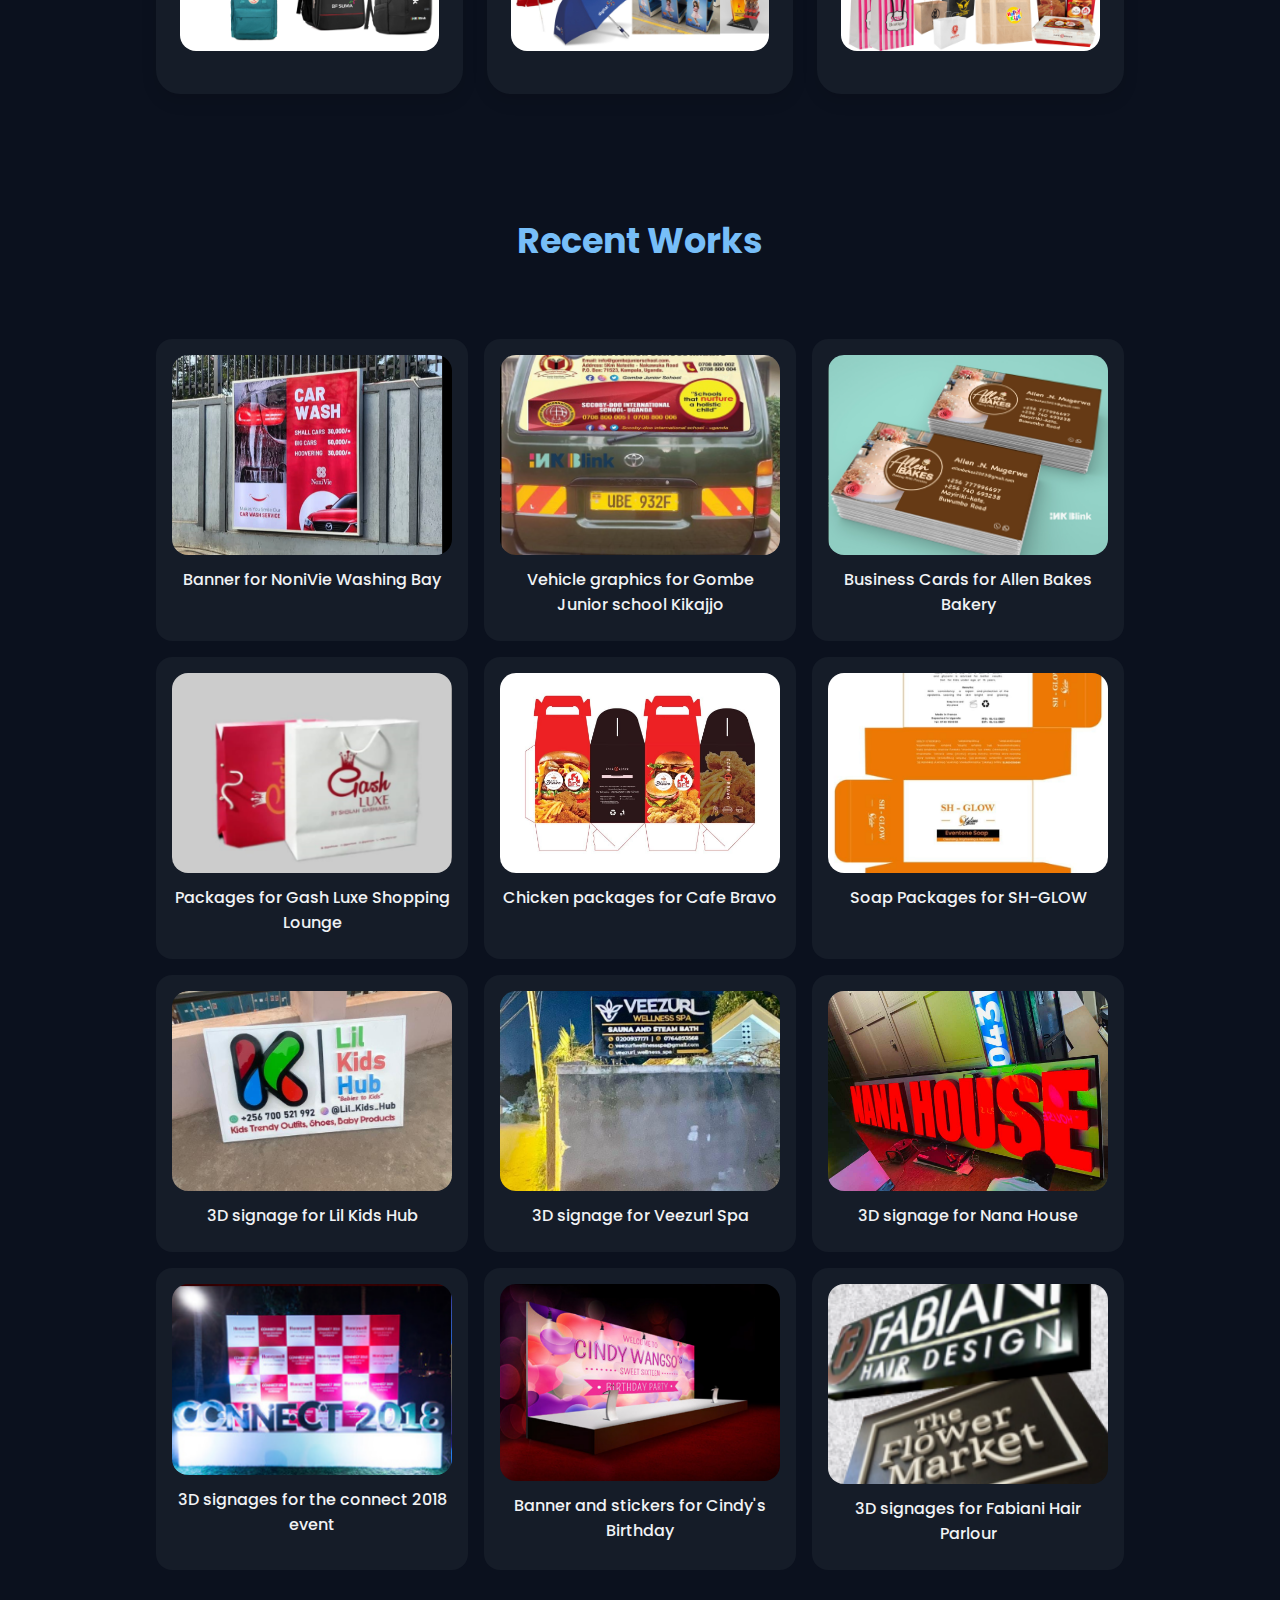
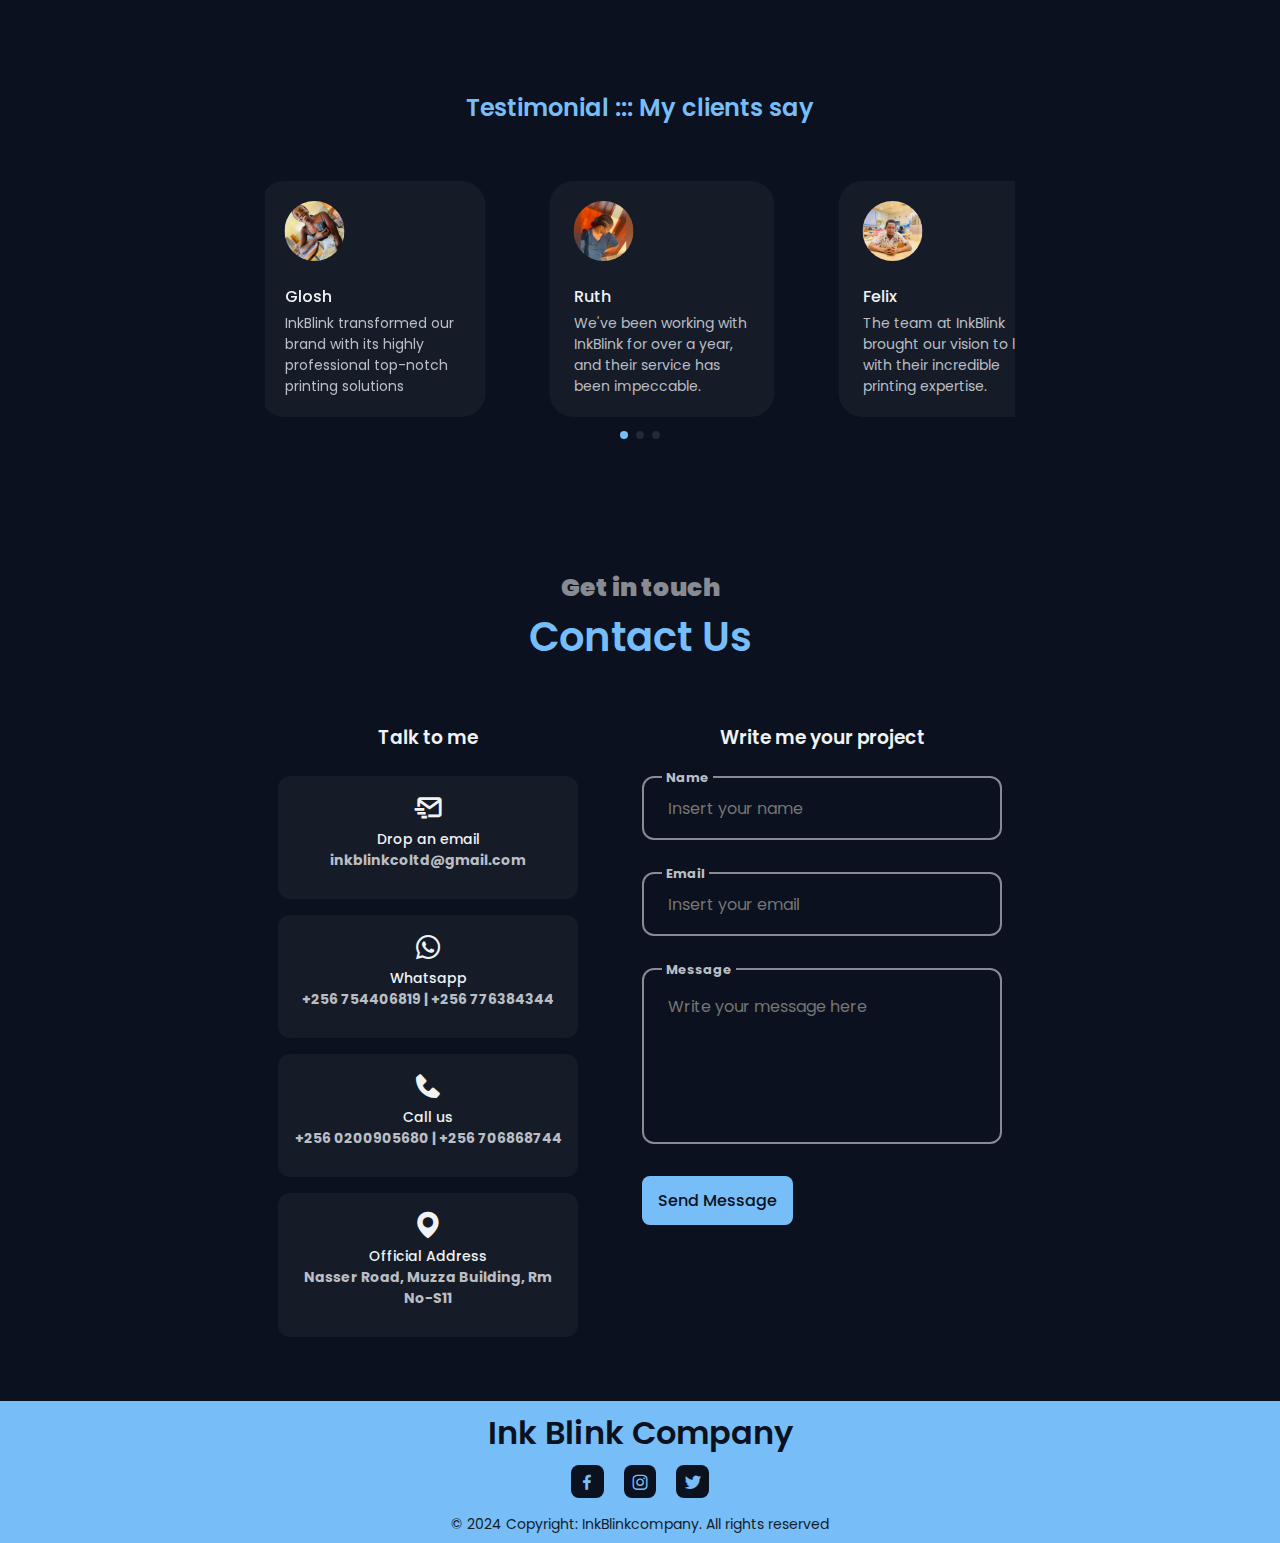
==== commit 10fd5446: "added testimanial paragraphs" ====
--- a/index.html
+++ b/index.html
@@ -76,6 +76,119 @@
   }
 }
 
+.testimonial__container {
+  display: flex;
+  justify-content: center;
+  overflow: hidden;
+  position: relative; /* Ensure the container is the reference point */
+  padding-bottom: 2rem; /* Add some padding at the bottom for the pagination */
+}
+
+.swiper-wrapper {
+  display: flex;
+}
+
+.testimonial__card {
+  flex: 0 0 30%;
+  background-color: var(--container-color);
+  padding: 1.25rem 1.5rem;
+  border-radius: 1.5rem;
+  margin: 0 1rem;
+  box-sizing: border-box;
+}
+
+.swiper-pagination {
+  display: flex;
+  justify-content: center; /* Center the pagination dots */
+  position: absolute;
+  bottom: -20px; /* Adjust this value to position below the cards */
+  left: 50%;
+  transform: translateX(-50%); /* Center the pagination container */
+  width: 100%; /* Ensure the pagination spans the entire container width */
+  margin-top: 1rem;
+  z-index: 10; /* Ensure the pagination is on top if needed */
+  margin-left: 50%;
+}
+
+
+.testimonial__img {
+  width: 60px;
+  border-radius: 3rem;
+  margin-bottom: 1rem;
+}
+
+.testimonial__name {
+  font-size: var(--normal-font-size);
+  font-weight: var(--font-medium);
+  margin-bottom: .25rem;
+}
+
+.testimonial__description {
+  font-size: var(--small-font-size);
+}
+
+/* Responsive adjustments */
+@media screen and (max-width: 768px) {
+  .testimonial__card {
+    flex: 0 0 45%;
+    margin-bottom: 2rem;
+  }
+}
+
+@media screen and (max-width: 480px) {
+  .testimonial__card {
+    flex: 0 0 100%;
+    margin-bottom: 1.5rem;
+  }
+}
+
+.services__container {
+    display: grid;
+    grid-template-columns: repeat(auto-fit, minmax(250px, 1fr));
+    gap: 1.5rem;
+}
+
+.services__card {
+    background-color: var(--container-color);
+    padding: 1.25rem 1.5rem;
+    border-radius: 1.5rem;
+    text-align: center;
+    box-shadow: 0 8px 16px rgba(0, 0, 0, 0.1);
+}
+
+.services__img {
+    width: 100%;
+    height: auto;
+    border-radius: 1rem;
+    margin-bottom: 1rem;
+}
+
+.services__title {
+    font-size: var(--normal-font-size);
+    font-weight: var(--font-medium);
+    margin-bottom: .75rem;
+}
+
+.services__button {
+    display: inline-flex;
+    align-items: center;
+    font-size: var(--small-font-size);
+    font-weight: var(--font-medium);
+    color: var(--first-color);
+    cursor: pointer;
+    transition: color 0.3s;
+}
+
+.services__button:hover {
+    color: var(--first-color-alt);
+}
+
+.services__icon {
+    margin-left: .5rem;
+    font-size: 1.25rem;
+}
+
+
         </style>
     </head>
     <body>
@@ -146,12 +259,12 @@
                     </div>
 
                     <div class="home__social">
-                        <a href="https://www.linkedin.com/" target="_blank" class="home__social-link">
+                        <!-- <a href="https://www.linkedin.com/" target="_blank" class="home__social-link">
                             <i class='bx bxl-linkedin-square' ></i>
                         </a>
                         <a href="https://github.com/" target="_blank" class="home__social-link">
                             <i class='bx bxl-github'></i>
-                        </a>
+                        </a> -->
                         <a href="https://discord.gg/ksKwBXQY" target="_blank" class="home__social-link">
                             <i class='bx bxl-instagram'></i>
                         </a>
@@ -523,186 +636,46 @@
 
             <!--=============== SERVICES ===============-->
             <section class="services section">
-                <span class="section__subtitle">My Services</span>
-                <h2 class="section__title">What I Offer</h2>
-
+                <!-- <span class="section__subtitle">My Services</span> -->
+                <h2 style="font-size: 35px; font-weight: bolder;" class="section__title">Our Services</h2>
+            
                 <div class="services__container container grid">
                     <div class="services__card">
-                        <h3 class="services__title">Book Cover <br> Design</h3>
-
-                        <span class="services__button">
-                            See more <i class='bx bx-right-arrow-alt' services__icon></i>
-                        </span>
-
-                        <div class="services__modal">
-                            <div class="services__modal-content">
-                                <i class='bx bx-x services__modal-close'></i>
-
-                                <h3 class="services__modal-title">Book Cover Designer</h3>
-                                <p class="services__modal-description">
-                                    Service with more than 1 years of experience. 
-                                    Providing quality work to clients and companies.
-                                </p>
-
-                                <ul class="services__modal-list">
-                                    <li class="services__modal-list">
-                                        <i class='bx bx-check services__modal-icon'></i>
-                                        <p class="services__modal-info">
-                                            &#8226 High-quality Eye-Catching book cover design
-                                        </p>
-                                    </li>
-
-                                    <li class="services__modal-list">
-                                        <i class='bx bx-check services__modal-icon'></i>
-                                        <p class="services__modal-info">
-                                            &#8226 Professional design for your book cover.
-                                        </p>
-                                    </li>
-
-                                    <li class="services__modal-list">
-                                        <i class='bx bx-check services__modal-icon'></i>
-                                        <p class="services__modal-info">
-                                            &#8226 100% Satisfication Guranteed. 
-                                        </p>
-                                    </li>
-
-                                    <li class="services__modal-list">
-                                        <i class='bx bx-check services__modal-icon'></i>
-                                        <p class="services__modal-info">
-                                            &#8226 100% Licensed images will be used.
-                                        </p>
-                                    </li>
-
-                                    <li class="services__modal-list">
-                                        <i class='bx bx-check services__modal-icon'></i>
-                                        <p class="services__modal-info">
-                                            &#8226 My whole attention and support from start to finish.
-                                        </p>
-                                    </li>
-                                </ul>
-                            </div>
-                        </div>
-                    </div>
-
+                        <img src="assets/img/INK BLINK profile compressed-10.jpg" alt="Book Cover Design" class="services__img">
+
+                    </div>
+            
                     <div class="services__card">
-                        <h3 class="services__title">Game <br> Designer</h3>
-
-                        <span class="services__button">
-                            See more <i class='bx bx-right-arrow-alt' services__icon></i>
-                        </span>
-
-                        <div class="services__modal">
-                            <div class="services__modal-content">
-                                <i class='bx bx-x services__modal-close'></i>
-
-                                <h3 class="services__modal-title">Game Designer</h3>
-                                <p class="services__modal-description">
-                                    Service with more than 3 years of experience. 
-                                    Providing quality work to clients and companies.
-                                </p>
-
-                                <ul class="services__modal-list">
-                                    <li class="services__modal-list">
-                                        <i class='bx bx-check services__modal-icon'></i>
-                                        <p class="services__modal-info">
-                                            I develop the user interface.
-                                        </p>
-                                    </li>
-
-                                    <li class="services__modal-list">
-                                        <i class='bx bx-check services__modal-icon'></i>
-                                        <p class="services__modal-info">
-                                            Web page development.
-                                        </p>
-                                    </li>
-
-                                    <li class="services__modal-list">
-                                        <i class='bx bx-check services__modal-icon'></i>
-                                        <p class="services__modal-info">
-                                            I create ux element interactions.
-                                        </p>
-                                    </li>
-
-                                    <li class="services__modal-list">
-                                        <i class='bx bx-check services__modal-icon'></i>
-                                        <p class="services__modal-info">
-                                            I position your company brand.
-                                        </p>
-                                    </li>
-
-                                    <li class="services__modal-list">
-                                        <i class='bx bx-check services__modal-icon'></i>
-                                        <p class="services__modal-info">
-                                            Design and mockups of products for companies.
-                                        </p>
-                                    </li>
-                                </ul>
-                            </div>
-                        </div>
-                    </div>
-
+                        <img src="assets/img/INK BLINK profile compressed-11.jpg" alt="Game Designer" class="services__img">
+ 
+                    </div>
+            
                     <div class="services__card">
-                        <h3 class="services__title">Visual <br> Designer</h3>
-
-                        <span class="services__button">
-                            See more <i class='bx bx-right-arrow-alt' services__icon></i>
-                        </span>
-  
-                        <div class="services__modal">
-                            <div class="services__modal-content">
-                                <i class='bx bx-x services__modal-close'></i>
-
-                                <h3 class="services__modal-title">Visual Designer</h3>
-                                <p class="services__modal-description">
-                                    Service with more than 3 years of experience. 
-                                    Providing quality work to clients and companies.
-                                </p>
-
-                                <ul class="services__modal-list">
-                                    <li class="services__modal-list">
-                                        <i class='bx bx-check services__modal-icon'></i>
-                                        <p class="services__modal-info">
-                                            I develop the user interface.
-                                        </p>
-                                    </li>
-
-                                    <li class="services__modal-list">
-                                        <i class='bx bx-check services__modal-icon'></i>
-                                        <p class="services__modal-info">
-                                            Web page development.
-                                        </p>
-                                    </li>
-
-                                    <li class="services__modal-list">
-                                        <i class='bx bx-check services__modal-icon'></i>
-                                        <p class="services__modal-info">
-                                            I create ux element interactions.
-                                        </p>
-                                    </li>
-
-                                    <li class="services__modal-list">
-                                        <i class='bx bx-check services__modal-icon'></i>
-                                        <p class="services__modal-info">
-                                            I position your company brand.
-                                        </p>
-                                    </li>
-
-                                    <li class="services__modal-list">
-                                        <i class='bx bx-check services__modal-icon'></i>
-                                        <p class="services__modal-info">
-                                            Design and mockups of products for companies.
-                                        </p>
-                                    </li>
-                                </ul>
-                            </div>
-                        </div>
+                        <img src="assets/img/INK BLINK profile compressed-12.jpg" alt="Visual Designer" class="services__img">
+   
+                    </div>
+                                
+                    <div class="services__card">
+                        <img src="assets/img/INK BLINK profile compressed-13.jpg" alt="Visual Designer" class="services__img">
+                   
+                    </div>
+                                
+                    <div class="services__card">
+                        <img src="assets/img/INK BLINK profile compressed-15.jpg" alt="Visual Designer" class="services__img">
+                     
+                    </div>
+                                
+                    <div class="services__card">
+                        <img src="assets/img/INK BLINK profile compressed-16.jpg" alt="Visual Designer" class="services__img">
+                    
                     </div>
                 </div>
             </section>
+            
 
             <!--=============== WORK ===============-->
             <section class="work section" id="work">
-                <span class="section__subtitle">My Portfolio</span>
+                <!-- <span class="section__subtitle">My Portfolio</span> -->
                 <h2 style="font-size: 35px; font-weight: bolder;" class="section__title">Recent Works</h2>
 
                 <!-- <div class="work__filters">
@@ -714,6 +687,26 @@
 
                 <div class="work__container container grid">
                     <div class="work__card mix web">
+                        <img src="assets/img/Screenshot (611).png" alt="" class="work__img">
+
+                       
+                        <h3 class="work__title">Banner for NoniVie Washing Bay</h3>
+                    
+                    </div>
+
+                    <div class="work__card mix movil">
+                        <img src="assets/img/Screenshot (613).png" alt="" class="work__img">
+
+                        <h3 class="work__title">Vehicle graphics for Gombe Junior school Kikajjo</h3>
+
+                    </div>
+                    <div class="work__card mix movil">
+                        <img src="assets/img/Screenshot (615).png" alt="" class="work__img">
+
+                       
+                        <h3 class="work__title">Business Cards for Allen Bakes Bakery</h3>
+                    </div>
+                    <div class="work__card mix web">
                         <img src="assets/img/Screenshot (603).png" alt="" class="work__img">
 
                         <h3 class="work__title">Packages for Gash Luxe Shopping Lounge </h3>
@@ -781,38 +774,36 @@
 
             <!--=============== TESTIMONIALS ===============-->
             <section class="testimonial section">
-                <span class="section__subtitle">My clients say</span>
-                <h2 class="section__title">Testimonial</h2>
+                
+                <h2 class="section__title">Testimonial ::: My clients say</h2>
+               
 
                 <div class="testimonial__container container swiper">
                     <div class="swiper-wrapper">
                         <div class="testimonial__card swiper-slide">
-                            <img src="assets/img/testimonial1.png" alt="" class="testimonial__img">
-
-                            <h3 class="testimonial__name">John Doe</h3>
+                            <img src="assets/img/Thiar🥰 20230801_195647.jpg" alt="" class="testimonial__img">
+
+                            <h3 class="testimonial__name">Ruth</h3>
                             <p class="testimonial__description">
-                                A really good job, all aspects of the project were
-                                followed step by step and with good results.
+                                We've been working with InkBlink for over a year, and their service has been impeccable.
                             </p>
                         </div>
 
                         <div class="testimonial__card swiper-slide">
-                            <img src="assets/img/testimonial2.png" alt="" class="testimonial__img">
-
-                            <h3 class="testimonial__name">Paula Vusy</h3>
+                            <img src="assets/img/Feliz 20231014_064946.jpg" alt="" class="testimonial__img">
+
+                            <h3 class="testimonial__name">Felix</h3>
                             <p class="testimonial__description">
-                                A really good job, all aspects of the project were
-                                followed step by step and with good results.
+                                The team at InkBlink brought our vision to life with their incredible printing expertise. 
                             </p>
                         </div>
 
                         <div class="testimonial__card swiper-slide">
-                            <img src="assets/img/testimonial3.png" alt="" class="testimonial__img">
-
-                            <h3 class="testimonial__name">Sara Cill</h3>
+                            <img src="assets/img/letasi 20231027_182249.jpg" alt="" class="testimonial__img">
+
+                            <h3 class="testimonial__name">Glosh </h3>
                             <p class="testimonial__description">
-                                A really good job, all aspects of the project were
-                                followed step by step and with good results.
+                                InkBlink transformed our brand with its highly professional top-notch printing solutions
                             </p>
                         </div>
                     </div>
